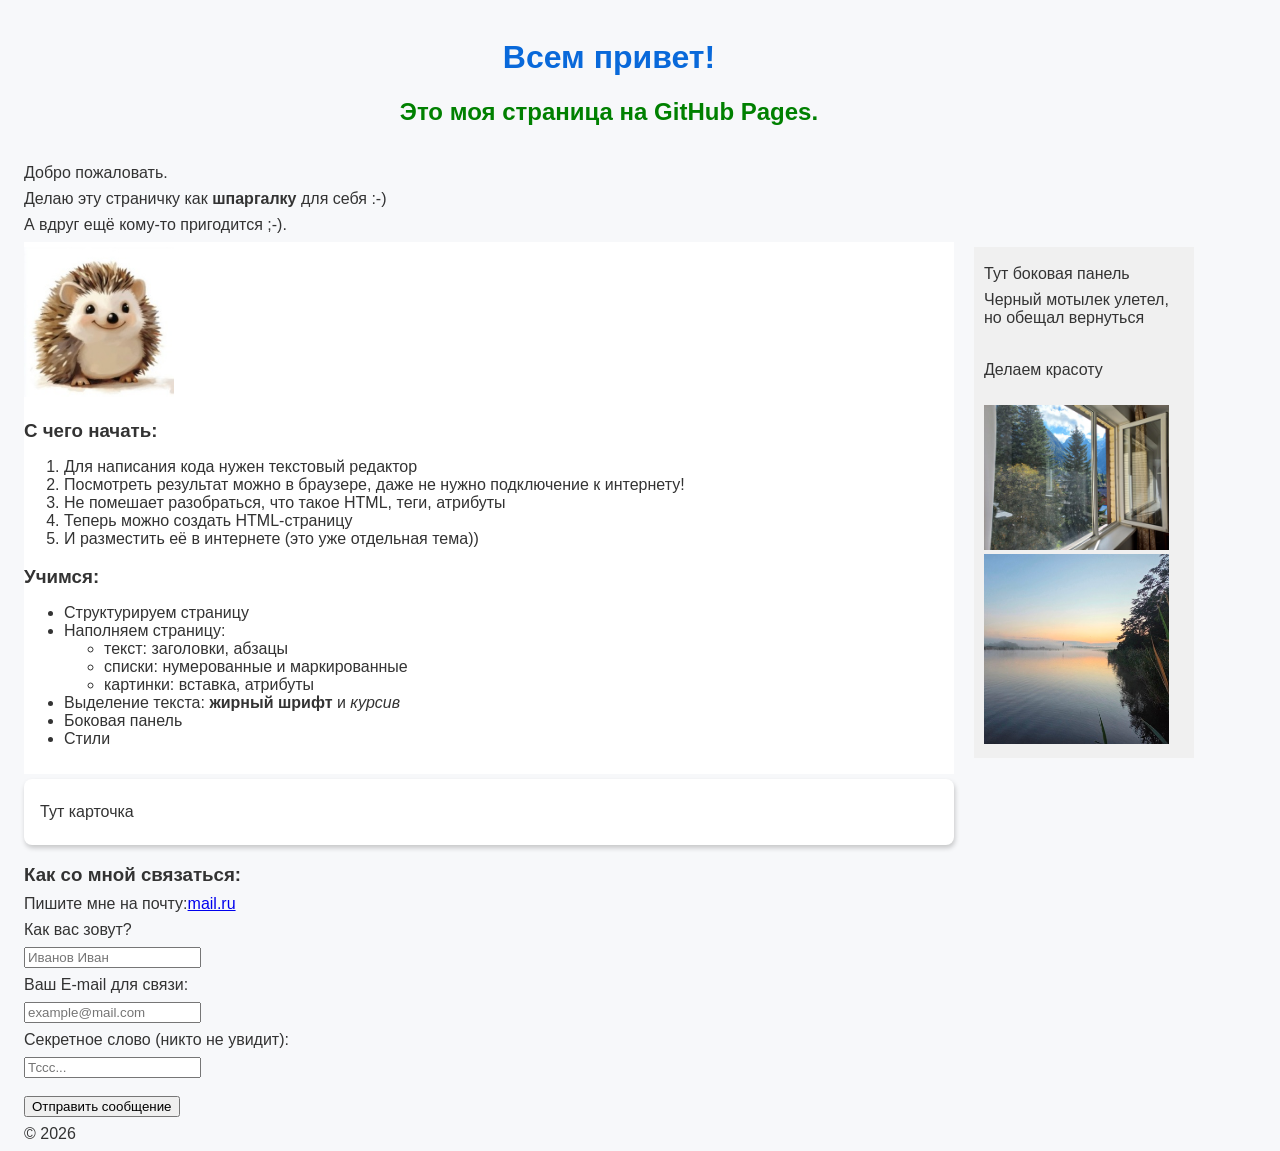
==== index.html @ 8270eb2b "change font" ====
﻿<!DOCTYPE html>		<!-- объявление типа документа для HTML5 -->
<html lang="ru">	<!-- корневой элемент, заключает в себе все содержимое веб-страницы -->
					<!-- lang=".." атрибут для указания языка страницы -->
<head>				<!-- раздел для заголовка страницы и технической информации -->
<!-- Внутри контейнера <head> допускается размещать следующие элементы: <base>, <basefont>, <bgsound>,
<link>, <meta>, <script>, <style>, <title> 
Содержимое <head> не видимо для посетителей сайта -->
	<!-- тег <meta> - метаданные, которые используются для хранения информации предназначенной для браузеров и поисковых систем -->
	<meta charset="UTF-8"> <!-- charset=".." атрибут задает кодировку документа --> 
	<meta name="viewport" content="width=device-width, initial-scale=1.0">	<!-- настраивает отображение на мобильных устройствах -->
	<!-- Описание страницы (для поисковых систем) -->
	<meta name="description" content="Описание страницы"> 
	<meta name="keywords" content="ключевые, слова, через, запятую">
	<meta name="author" content="Имя автора">
	
	<title>Стили</title> <!-- заголовок окна веб-страницы, отображается в левом верхнем углу окна браузера -->
	<link rel="stylesheet" href="style.css"> <!-- Устанавливает связь с внешним документом вроде файла со стилями или со шрифтами -->
	
<!--	<style>		  
	header{
		padding: 2rem;
	}
	h1 { color: #0969da; }
	h2 { color: green; }	
	</style>	
-->
</head>

<body>	<!-- Содержимое страницы видимое для посетителей сайта  -->
<!-- Семантические теги: <header>, <main>, <footer> -->
	<header>	<!-- (Шапка) — верхняя часть сайта. Обычно тут логотип, название и главное меню. -->
		<h1>Всем привет!</h1> <!-- Заголовок первого уровня -->
		<h2>Это моя страница на GitHub Pages.</h2>	<!-- Заголовок второго уровня -->
	</header>
	
	<main>	<!--  -->
		<p>Добро пожаловать.</p> 	<!-- <p> параграф текста --> 
		<p>Делаю эту страничку как <strong>шпаргалку</strong> для себя :-)</p> <!-- <strong> жирныйтекст --> 
		<p>А вдруг ещё кому-то пригодится ;-).</p> 
	</main>
	
	<aside>
		<p>Тут боковая панель</p>
		<p>Черный мотылек улетел, но обещал вернуться</p>
		<br> 	<!-- Разрыв строки  -->
		<p>Делаем красоту</p>
		<br>
		<img src="foto2.jpg" alt="Пейзаж 1" width="185" height="145x"> 	<!--  -->			
		<br> 			
		<img src="foto1.jpg" alt="Пейзаж 2" width="185px" height="190px"> 	<!--  -->			
	</aside>
	
	<article>
		<img src="hedgehog.jpg" alt="Мой аватар" width="150px" height="150px"> 	<!--  -->
		<h3>С чего начать:</h3> 	<!-- Заголовок третьего уровня -->
		<ol> 	<!-- Нумерованный список -->
			<li>Для написания кода нужен текстовый редактор</li>
			<li>Посмотреть результат можно в браузере, даже не нужно подключение к интернету!</li>					
			<li>Не помешает разобраться, что такое HTML, теги, атрибуты</li>
			<li>Теперь можно создать HTML-страницу</li>
			<li>И разместить её в интернете (это уже отдельная тема))</li>			
		</ol>	
		<h3>Учимся:</h3> 	<!-- Заголовок третьего уровня -->
		<ul>	<!-- Маркированный список (ненумерованный) -->
			<li>Структурируем страницу</li>
			<li>Наполняем страницу:</li>
			<ul>	<!-- Маркированный список (ненумерованный) -->
				<li>текст: заголовки, абзацы</li> <!-- <em> курсив -->
				<li>списки: нумерованные и маркированные</li>
				<li>картинки: вставка, атрибуты</li>				
			</ul>		
			<li>Выделение текста: <strong>жирный шрифт</strong> и <em>курсив</em></li>
			<li>Боковая панель</li>	
			<li>Стили</li>
		</ul>
	</article>

	<div class="card">
		<p>Тут карточка</p>
	</div>

	<footer>	<!-- (Подвал) — самый низ сайта. Контакты, ссылки на соцсети, копирайт. -->
		<h3>Как со мной связаться:</h3>
		<p>Пишите мне на почту:<a href="mailto:schern1964@bk.ru">mail.ru</a></p>
		<form> 	<!--  -->
		<!-- Поле для имени -->
		<p>Как вас зовут?</p>
		<input type="text" placeholder="Иванов Иван">

		<!-- Поле для почты -->
		<p>Ваш E-mail для связи:</p>
		<input type="email" placeholder="example@mail.com">

		<!-- Поле для секретного слова (просто чтобы показать, как работают пароли!) -->
		<p>Секретное слово (никто не увидит):</p>
		<input type="password" placeholder="Тссс...">

		<!-- Кнопка -->
		<br><br> 	<!-- Разрыв строки  -->
		<button type="submit">Отправить сообщение</button> 	<!--  -->
		</form>
		<p>© 2026</p>
	</footer>

</body>
</html>
---- style.css ----
html{
	border: 5px;
}

p{
	margin-block-start: 0.5em;
	margin-block-end: 0.5em;	
}

body {
  font-family: Tahoma, Geneva, sans-serif;
	max-width: 1170px;
	margin-left: 0.5rem;
	margin-right: 0.5rem;
	padding-left: 1rem;
	padding-right: 1rem;
  background: #f7f8fa;
  color: #333; 
}
header{
	padding: 10px;
	text-align: center;
}
h1{ 
	color: #0969da;
}
h2{
	color: green;
}
h3{
	margin-block-start: 1em;
	margin-block-end: 0.5em;	
}

aside {
	background: #f0f0f0;
	padding: 10px;
	width: 200px;
	float: right;
	height: 100%;
  margin-top: 5px;
  margin-bottom: 10px;
}

article {
	background: white;
	margin-right: 240px;
	padding-top: 5px;
  padding-bottom: 10px;	
}


.card {
  background: white;
  padding: 1rem;
  border-radius: 8px;
  box-shadow: 1px 3px 5px rgba(0,0,0,0.2);
  margin-top: 5px;
	margin-right: 240px;
}
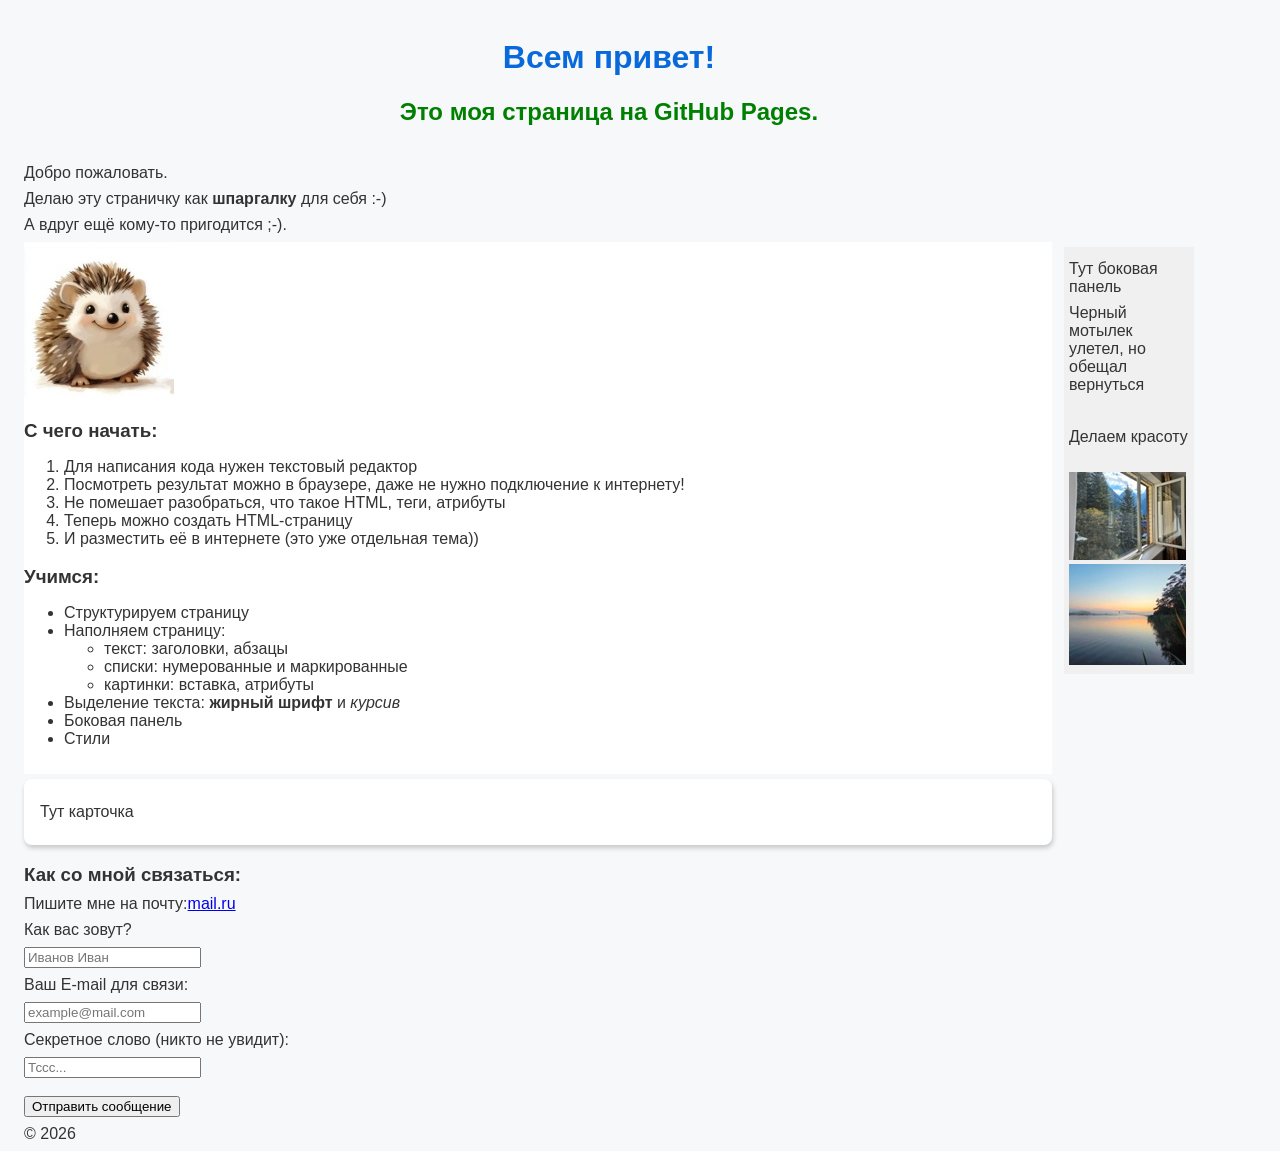
==== commit a2c28f00: "change size" ====
--- a/index.html
+++ b/index.html
@@ -45,13 +45,13 @@
 		<br> 	<!-- Разрыв строки  -->
 		<p>Делаем красоту</p>
 		<br>
-		<img src="foto2.jpg" alt="Пейзаж 1" width="185" height="145x"> 	<!--  -->			
+		<img src="foto2.jpg" alt="Пейзаж 1" max-width="100%" height="auto"> 	<!--  -->			
 		<br> 			
-		<img src="foto1.jpg" alt="Пейзаж 2" width="185px" height="190px"> 	<!--  -->			
+		<img src="foto1.jpg" alt="Пейзаж 2" max-width="100%" height="auto"> 	<!--  -->			
 	</aside>
 	
 	<article>
-		<img src="hedgehog.jpg" alt="Мой аватар" width="150px" height="150px"> 	<!--  -->
+		<img src="hedgehog.jpg" alt="Мой аватар" max-width="100%" height="auto"> 	<!--  -->
 		<h3>С чего начать:</h3> 	<!-- Заголовок третьего уровня -->
 		<ol> 	<!-- Нумерованный список -->
 			<li>Для написания кода нужен текстовый редактор</li>
--- a/style.css
+++ b/style.css
@@ -34,8 +34,8 @@
 
 aside {
 	background: #f0f0f0;
-	padding: 10px;
-	width: 200px;
+	padding: 5px;
+	width: 120px;
 	float: right;
 	height: 100%;
   margin-top: 5px;
@@ -44,7 +44,7 @@
 
 article {
 	background: white;
-	margin-right: 240px;
+	margin-right: 142px;
 	padding-top: 5px;
   padding-bottom: 10px;	
 }
@@ -56,5 +56,5 @@
   border-radius: 8px;
   box-shadow: 1px 3px 5px rgba(0,0,0,0.2);
   margin-top: 5px;
-	margin-right: 240px;
+	margin-right: 142px;
 }
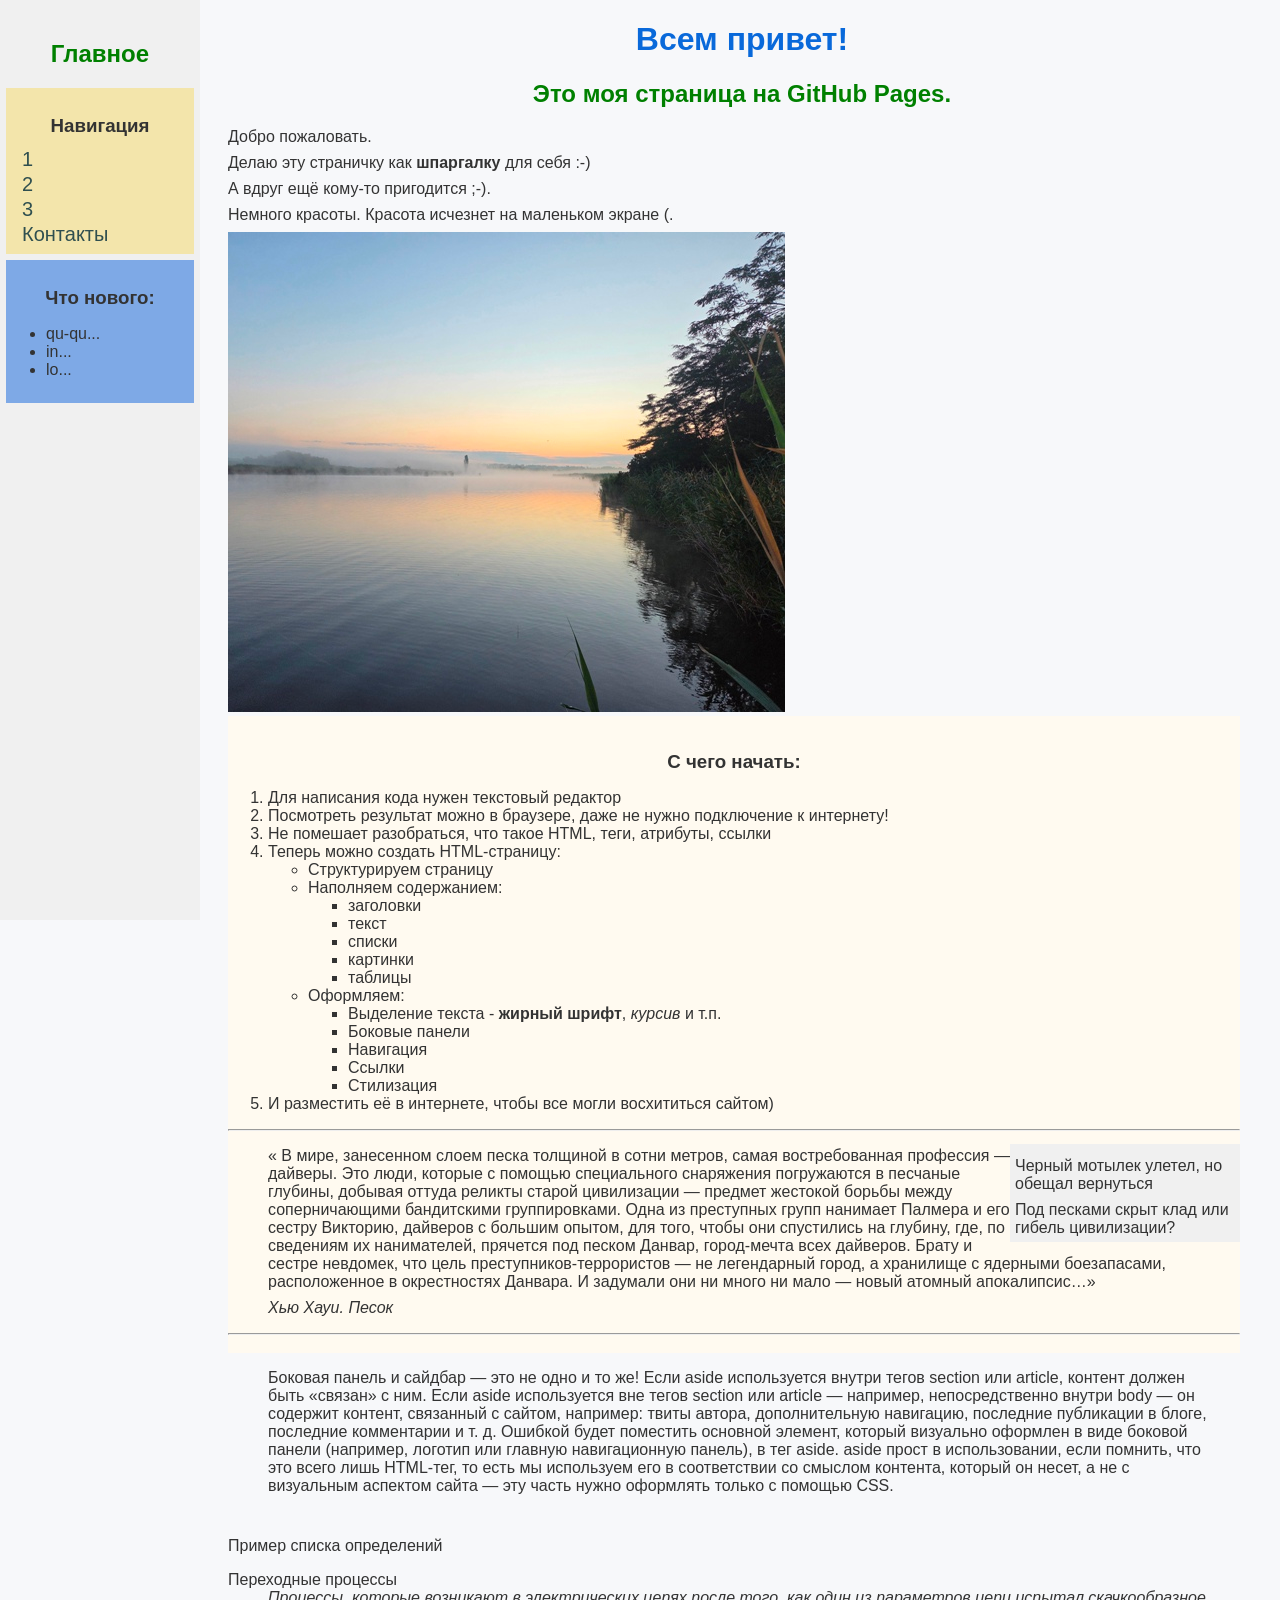
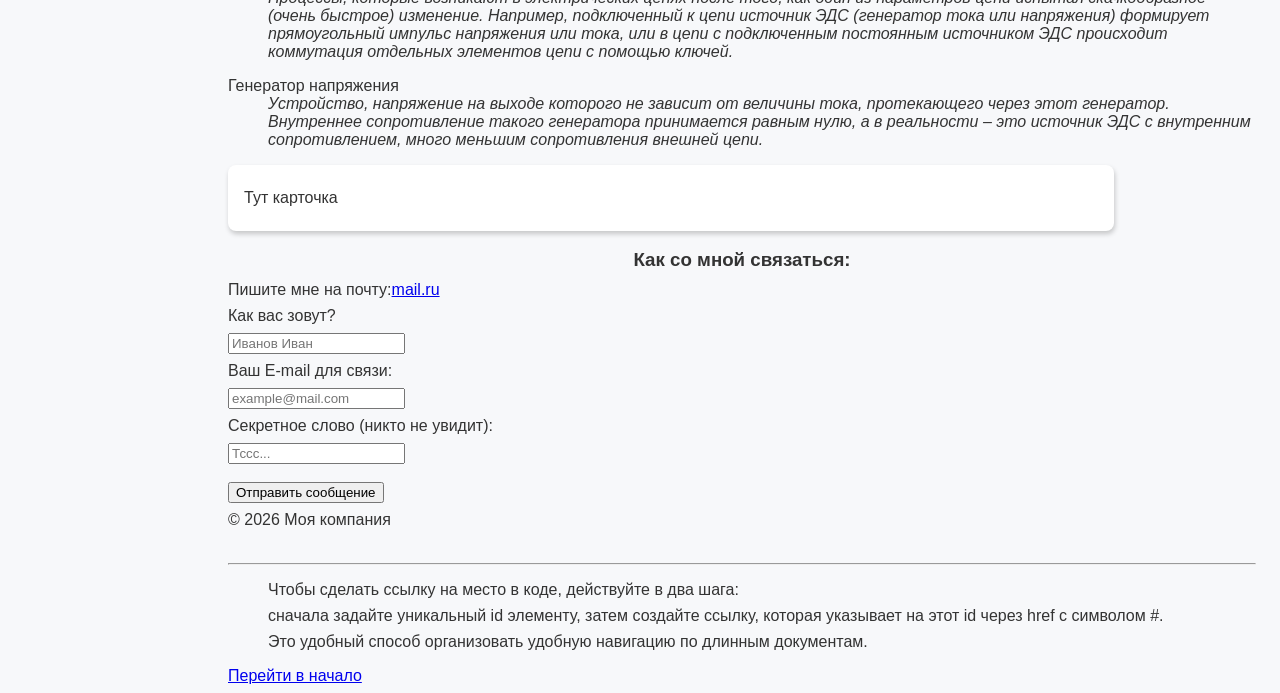
==== commit 4bf9b7f8: "choice style" ====
--- a/index.html
+++ b/index.html
@@ -1,106 +1,171 @@
 ﻿<!DOCTYPE html>		<!-- объявление типа документа для HTML5 -->
-<html lang="ru">	<!-- корневой элемент, заключает в себе все содержимое веб-страницы -->
-					<!-- lang=".." атрибут для указания языка страницы -->
-<head>				<!-- раздел для заголовка страницы и технической информации -->
-<!-- Внутри контейнера <head> допускается размещать следующие элементы: <base>, <basefont>, <bgsound>,
-<link>, <meta>, <script>, <style>, <title> 
-Содержимое <head> не видимо для посетителей сайта -->
+<html lang="ru">	<!-- корневой элемент, заключает в себе все содержимое веб-страницы
+									lang=".." атрибут для указания языка страницы
+									Внутри <html> страница строго делится на две большие зоны:
+									невидимую (<head>) и видимую (<body>)-->
+<head>	<!-- раздел для заголовка страницы и технической информации
+				Внутри контейнера <head> допускается размещать следующие элементы:
+				<base>, <basefont>, <bgsound>, <link>, <meta>, <script>, <style>, <title> 
+				Содержимое <head> не видимо для посетителей сайта -->
 	<!-- тег <meta> - метаданные, которые используются для хранения информации предназначенной для браузеров и поисковых систем -->
 	<meta charset="UTF-8"> <!-- charset=".." атрибут задает кодировку документа --> 
 	<meta name="viewport" content="width=device-width, initial-scale=1.0">	<!-- настраивает отображение на мобильных устройствах -->
 	<!-- Описание страницы (для поисковых систем) -->
-	<meta name="description" content="Описание страницы"> 
-	<meta name="keywords" content="ключевые, слова, через, запятую">
-	<meta name="author" content="Имя автора">
+	<meta name="description" content="Страница на GitHub"> 
+	<meta name="keywords" content="HTML, стили, теги, атрибуты">
+	<meta name="author" content="Сергей">
 	
-	<title>Стили</title> <!-- заголовок окна веб-страницы, отображается в левом верхнем углу окна браузера -->
+	<title>my Pages</title> <!-- заголовок окна веб-страницы, отображается в левом верхнем углу окна браузера -->
 	<link rel="stylesheet" href="style.css"> <!-- Устанавливает связь с внешним документом вроде файла со стилями или со шрифтами -->
-	
-<!--	<style>		  
-	header{
-		padding: 2rem;
-	}
-	h1 { color: #0969da; }
-	h2 { color: green; }	
-	</style>	
--->
+
 </head>
 
 <body>	<!-- Содержимое страницы видимое для посетителей сайта  -->
 <!-- Семантические теги: <header>, <main>, <footer> -->
 	<header>	<!-- (Шапка) — верхняя часть сайта. Обычно тут логотип, название и главное меню. -->
-		<h1>Всем привет!</h1> <!-- Заголовок первого уровня -->
+		<h1 id="introduction">Всем привет!</h1> <!-- Заголовок первого уровня -->
 		<h2>Это моя страница на GitHub Pages.</h2>	<!-- Заголовок второго уровня -->
 	</header>
 	
+	<div class="sidebar">
+		<h2>Главное</h2>
+		<nav>
+			<h3>Навигация</h3>
+			<a href="#">1</a>
+			<a href="#">2</a>
+			<a href="#">3</a>
+			<a href="#cont">Контакты</a>
+    </nav>
+
+		<div class="news">
+			<h3> Что нового:</h3>
+			<ul>
+				<li>qu-qu...</li>
+				<li>in... </li>
+				<li>lo... </li>
+			</ul>
+		</div>
+	</div>
+	
 	<main>	<!--  -->
 		<p>Добро пожаловать.</p> 	<!-- <p> параграф текста --> 
-		<p>Делаю эту страничку как <strong>шпаргалку</strong> для себя :-)</p> <!-- <strong> жирныйтекст --> 
-		<p>А вдруг ещё кому-то пригодится ;-).</p> 
+		<p>Делаю эту страничку как <strong>шпаргалку</strong> для себя :-)</p> <!-- <strong> жирный текст --> 
+		<p>А вдруг ещё кому-то пригодится ;-).</p>
 	</main>
-	
-	<aside>
-		<p>Тут боковая панель</p>
-		<p>Черный мотылек улетел, но обещал вернуться</p>
-		<br> 	<!-- Разрыв строки  -->
-		<p>Делаем красоту</p>
-		<br>
-		<img src="foto2.jpg" alt="Пейзаж 1" max-width="100%" height="auto"> 	<!--  -->			
-		<br> 			
-		<img src="foto1.jpg" alt="Пейзаж 2" max-width="100%" height="auto"> 	<!--  -->			
-	</aside>
-	
+	<p>Немного красоты. Красота исчезнет на маленьком экране (.</p>		
+	<img src="foto1.jpg" alt="Пейзаж">
+	<br>
+
 	<article>
-		<img src="hedgehog.jpg" alt="Мой аватар" max-width="100%" height="auto"> 	<!--  -->
 		<h3>С чего начать:</h3> 	<!-- Заголовок третьего уровня -->
 		<ol> 	<!-- Нумерованный список -->
 			<li>Для написания кода нужен текстовый редактор</li>
 			<li>Посмотреть результат можно в браузере, даже не нужно подключение к интернету!</li>					
-			<li>Не помешает разобраться, что такое HTML, теги, атрибуты</li>
-			<li>Теперь можно создать HTML-страницу</li>
-			<li>И разместить её в интернете (это уже отдельная тема))</li>			
+			<li>Не помешает разобраться, что такое HTML, теги, атрибуты, ссылки</li>
+			<li>Теперь можно создать HTML-страницу:</li>
+				<ul>	<!-- Маркированный список (ненумерованный) -->
+					<li>Структурируем страницу</li>
+					<li>Наполняем содержанием:</li>
+						<ul>	<!-- Вложенный список -->
+							<li>заголовки</li>			
+							<li>текст</li>
+							<li>списки</li>
+							<li>картинки</li>
+							<li>таблицы</li>				
+						</ul>
+					<li>Оформляем:</li>
+						<ul>	<!-- Вложенный список -->
+							<li>Выделение текста - <strong>жирный шрифт</strong>, <em>курсив</em> и т.п.</li>
+							<li>Боковые панели</li>
+							<li>Навигация</li>			
+							<li>Ссылки</li>				
+							<li>Стилизация</li>			
+						</ul>			
+				</ul>
+			<li>И разместить её в интернете, чтобы все могли восхититься сайтом)</li>			
 		</ol>	
-		<h3>Учимся:</h3> 	<!-- Заголовок третьего уровня -->
-		<ul>	<!-- Маркированный список (ненумерованный) -->
-			<li>Структурируем страницу</li>
-			<li>Наполняем страницу:</li>
-			<ul>	<!-- Маркированный список (ненумерованный) -->
-				<li>текст: заголовки, абзацы</li> <!-- <em> курсив -->
-				<li>списки: нумерованные и маркированные</li>
-				<li>картинки: вставка, атрибуты</li>				
-			</ul>		
-			<li>Выделение текста: <strong>жирный шрифт</strong> и <em>курсив</em></li>
-			<li>Боковая панель</li>	
-			<li>Стили</li>
-		</ul>
+		<hr> <!-- Горизонтальная линия -->
+
+		<aside>
+			<p>Черный мотылек улетел, но обещал вернуться</p>
+			Под песками скрыт клад или гибель цивилизации?
+		</aside>
+
+		<blockquote>  	<!-- цитата -->
+			<p><q>			В мире, занесенном слоем песка толщиной в сотни метров, самая востребованная профессия — дайверы. 
+			Это люди, которые с помощью специального снаряжения погружаются в песчаные глубины,
+			добывая оттуда реликты старой цивилизации — предмет жестокой борьбы между соперничающими бандитскими группировками.
+			Одна из преступных групп нанимает Палмера и его сестру Викторию, дайверов с большим опытом, для того, чтобы они спустились на глубину,
+			где, по сведениям их нанимателей, прячется под песком Данвар, город-мечта всех дайверов. Брату и сестре невдомек,
+			что цель преступников-террористов — не легендарный город, а хранилище с ядерными боезапасами, расположенное в окрестностях Данвара.
+			И задумали они ни много ни мало — новый атомный апокалипсис…</q></p>
+			<p><cite>Хью Хауи. Песок</cite></p>		  	<!--  -->	
+		</blockquote>
+		
+		<hr> <!-- Горизонтальная линия -->
 	</article>
+	
+  <blockquote>
+	<p>Боковая панель и сайдбар — это не одно и то же!
+	Если aside используется внутри тегов section или article, контент должен быть «связан» с ним.
+	Если aside используется вне тегов section или article — например, непосредственно внутри body — он содержит контент, связанный с сайтом, например: твиты автора, дополнительную навигацию, последние публикации в блоге, последние комментарии и т. д.
+	Ошибкой будет поместить основной элемент, который визуально оформлен в виде боковой панели (например, логотип или главную навигационную панель), в тег aside.
+	aside прост в использовании, если помнить, что это всего лишь HTML-тег, то есть мы используем его в соответствии со смыслом контента, который он несет, а не с визуальным аспектом сайта — эту часть нужно оформлять только с помощью CSS.
+	</p>
+  </blockquote>
 
+	<br>
+	<p>Пример списка определений</p>
+	<dl>
+		<dt>Переходные процессы</dt>
+		<dd>
+			Процессы, которые возникают в электрических цепях после того, как один из параметров цепи испытал
+			скачкообразное (очень быстрое) изменение. Например, подключенный к цепи источник ЭДС
+			(генератор тока или напряжения) формирует прямоугольный импульс напряжения или тока, или в цепи c
+			подключенным постоянным источником ЭДС происходит коммутация отдельных элементов цепи с помощью ключей.
+		</dd>
+		<dt>Генератор напряжения</dt>
+		<dd>
+			Устройство, напряжение на выходе
+			которого не зависит от величины тока, протекающего через этот
+			генератор. Внутреннее сопротивление такого генератора принимается
+			равным нулю, а в реальности – это источник ЭДС с внутренним сопротивлением, много меньшим сопротивления внешней цепи.
+		</dd>
+	</dl>
+	
 	<div class="card">
 		<p>Тут карточка</p>
 	</div>
 
 	<footer>	<!-- (Подвал) — самый низ сайта. Контакты, ссылки на соцсети, копирайт. -->
-		<h3>Как со мной связаться:</h3>
+		<h3 id="cont">Как со мной связаться:</h3>
 		<p>Пишите мне на почту:<a href="mailto:schern1964@bk.ru">mail.ru</a></p>
 		<form> 	<!--  -->
 		<!-- Поле для имени -->
 		<p>Как вас зовут?</p>
 		<input type="text" placeholder="Иванов Иван">
-
 		<!-- Поле для почты -->
 		<p>Ваш E-mail для связи:</p>
 		<input type="email" placeholder="example@mail.com">
-
 		<!-- Поле для секретного слова (просто чтобы показать, как работают пароли!) -->
 		<p>Секретное слово (никто не увидит):</p>
 		<input type="password" placeholder="Тссс...">
-
 		<!-- Кнопка -->
 		<br><br> 	<!-- Разрыв строки  -->
 		<button type="submit">Отправить сообщение</button> 	<!--  -->
 		</form>
-		<p>© 2026</p>
+		<p>© 2026 Моя компания</p>
 	</footer>
+	<br>
+	
+	<hr>	
+  <blockquote>	
+	<p>Чтобы сделать ссылку на место в коде, действуйте в два шага:</p> 
+	<p>сначала задайте уникальный id элементу, затем создайте ссылку, которая указывает на этот id через href с символом #.</p>
+	<p>Это удобный способ организовать удобную навигацию по длинным документам. </p>
+  </blockquote>
 
+	<a href="#introduction">Перейти в начало</a>
+	
 </body>
 </html>
--- a/style.css
+++ b/style.css
@@ -9,33 +9,36 @@
 
 body {
   font-family: Tahoma, Geneva, sans-serif;
-	max-width: 1170px;
+	max-width: 1700px;
 	margin-left: 0.5rem;
 	margin-right: 0.5rem;
-	padding-left: 1rem;
+  padding-left: 220px;
 	padding-right: 1rem;
   background: #f7f8fa;
   color: #333; 
 }
 header{
-	padding: 10px;
+	padding: 0px;
 	text-align: center;
 }
 h1{ 
 	color: #0969da;
+	text-align: center;
 }
 h2{
 	color: green;
+	text-align: center;	
 }
 h3{
 	margin-block-start: 1em;
-	margin-block-end: 0.5em;	
+	margin-block-end: 0.5em;
+	text-align: center;
 }
 
 aside {
 	background: #f0f0f0;
 	padding: 5px;
-	width: 120px;
+	width: 220px;
 	float: right;
 	height: 100%;
   margin-top: 5px;
@@ -43,13 +46,16 @@
 }
 
 article {
-	background: white;
-	margin-right: 142px;
-	padding-top: 5px;
+	background: #fffaf0;
+	margin-right: 1rem;
+	padding-top: 1rem;
   padding-bottom: 10px;	
 }
 
-
+img{
+	max-width: 100%;
+	height: auto;
+}
 .card {
   background: white;
   padding: 1rem;
@@ -58,3 +64,80 @@
   margin-top: 5px;
 	margin-right: 142px;
 }
+
+dd {
+	font-style: italic; /* Курсивное начертание текста */
+}
+
+dt {
+	margin-top: 1em; /* Отступ сверху */
+}
+
+/*  при уменьшении ширины окна до 768 пикселей:
+	- убрать боковую панель
+	- убрать панель навигации
+	- уменьшить padding-left
+ */
+@media (max-width: 768px) {
+	.sidebar {
+		display: none;
+	}
+	img {
+		display: none;
+	}
+	aside	{
+		display: none;
+	}
+	body {
+		padding-left: 10px;	
+	}
+	article {
+		margin-right: 10px;
+	}
+}
+
+/* Боковая панель */
+.sidebar {
+	height: 100%; /* Полная высота: удалите это, если вы хотите "авто" высота */
+	width: 200px; /* Установите ширину боковой панели */
+	position: fixed; /* Фиксированная боковая панель (оставайтесь на месте при прокрутке) */
+	z-index: 1; /* Оставайтесь с верху */
+	top: 0; /* Оставайтесь на вершине */
+	left: 0;
+	background: #f0f0f0; /* серый*/
+	overflow-x: hidden; /* Отключить горизонтальную прокрутку */
+	padding-top: 20px;
+}
+
+/* меню навигации */
+nav{
+	height: auto;	/* высота */
+	width: auto;		/*ширина*/
+	background: #f3e5ab; /* e0ffff*/
+	margin: 6px;
+	padding-top: 8px;
+	padding-bottom: 8px;
+}
+/* Ссылки в меню навигации */
+nav a {
+  padding: 2px 0px 0px 16px;	/* сверху снизу справа слева? */
+  text-decoration: none;
+  font-size: 20px;
+  color: #2F4F4F;
+  display: block;
+}
+
+/* При наведении курсора мыши на навигационные ссылки измените их цвет */
+nav a:hover {
+  color: #5d4073;
+}
+
+.news{
+	height: auto;	/* высота */
+	width: auto;		/*ширина*/
+	background: #7ea9e6; /* e0ffff*/
+	margin: 6px;
+	padding-top: 8px;
+	padding-bottom: 8px;
+	font-size: 16px;
+}
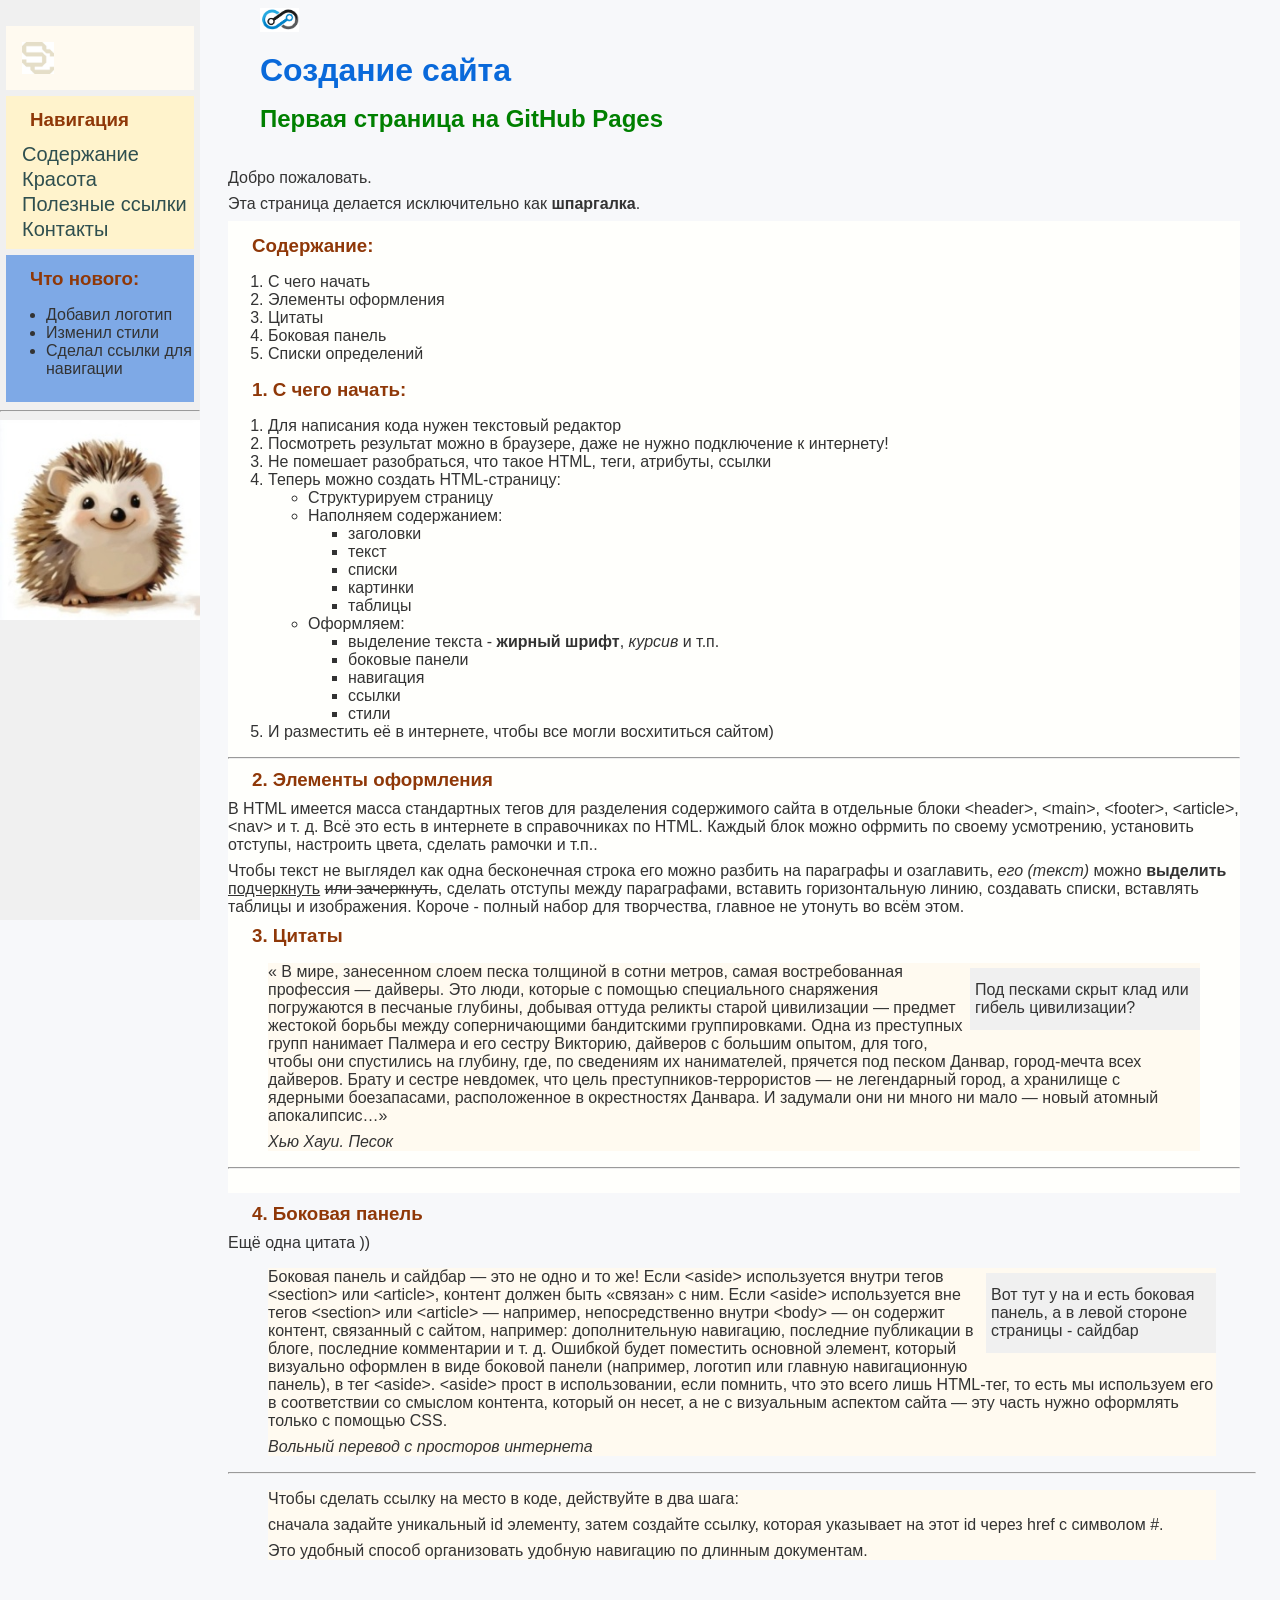
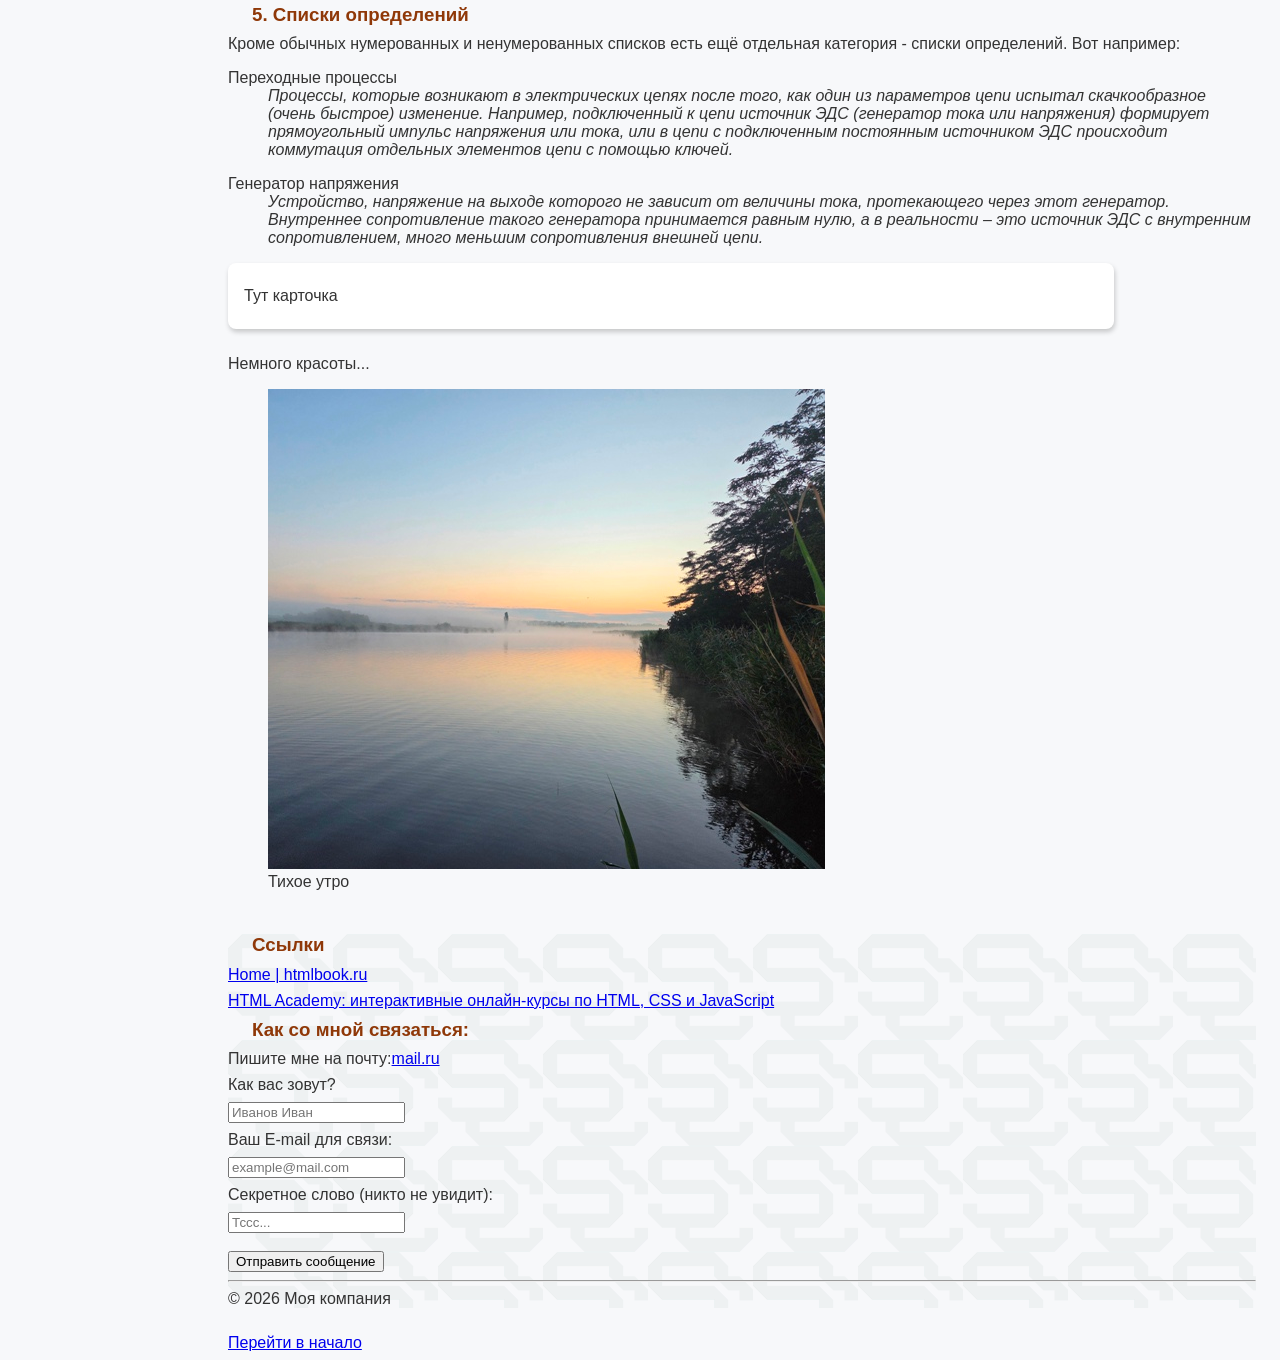
==== commit ad9ce969: "add content" ====
--- a/index.html
+++ b/index.html
@@ -13,9 +13,9 @@
 	<!-- Описание страницы (для поисковых систем) -->
 	<meta name="description" content="Страница на GitHub"> 
 	<meta name="keywords" content="HTML, стили, теги, атрибуты">
-	<meta name="author" content="Сергей">
-	
-	<title>my Pages</title> <!-- заголовок окна веб-страницы, отображается в левом верхнем углу окна браузера -->
+	<meta name="author" content="Черножуков Сергей">
+	
+	<title>Страница на GitHub</title> <!-- заголовок окна веб-страницы, отображается в левом верхнем углу окна браузера -->
 	<link rel="stylesheet" href="style.css"> <!-- Устанавливает связь с внешним документом вроде файла со стилями или со шрифтами -->
 
 </head>
@@ -23,41 +23,52 @@
 <body>	<!-- Содержимое страницы видимое для посетителей сайта  -->
 <!-- Семантические теги: <header>, <main>, <footer> -->
 	<header>	<!-- (Шапка) — верхняя часть сайта. Обычно тут логотип, название и главное меню. -->
-		<h1 id="introduction">Всем привет!</h1> <!-- Заголовок первого уровня -->
-		<h2>Это моя страница на GitHub Pages.</h2>	<!-- Заголовок второго уровня -->
+		<img src="logo8_ru.png" height="24" alt="Логотип2">		
+		<h1 id="introduction">Создание сайта</h1> <!-- Заголовок первого уровня -->
+		<h2>Первая страница на GitHub Pages</h2>	<!-- Заголовок второго уровня -->
 	</header>
 	
 	<div class="sidebar">
-		<h2>Главное</h2>
+		<div class="logo">
+			<img src="logo7_.png" height="100%" alt="Логотип">
+		</div>	
+
 		<nav>
 			<h3>Навигация</h3>
-			<a href="#">1</a>
-			<a href="#">2</a>
-			<a href="#">3</a>
+			<a href="#contents">Содержание</a>
+			<a href="#beauty">Красота</a>
+			<a href="#refs">Полезные ссылки</a>
 			<a href="#cont">Контакты</a>
     </nav>
 
 		<div class="news">
 			<h3> Что нового:</h3>
 			<ul>
-				<li>qu-qu...</li>
-				<li>in... </li>
-				<li>lo... </li>
+				<li>Добавил логотип</li>
+				<li>Изменил стили</li>
+				<li>Сделал ссылки для навигации</li>
 			</ul>
 		</div>
+
+	<hr>
+		<img src="hedgehog.jpg" width="100%" alt="Ёжик">
 	</div>
 	
 	<main>	<!--  -->
 		<p>Добро пожаловать.</p> 	<!-- <p> параграф текста --> 
-		<p>Делаю эту страничку как <strong>шпаргалку</strong> для себя :-)</p> <!-- <strong> жирный текст --> 
-		<p>А вдруг ещё кому-то пригодится ;-).</p>
+		<p>Эта страница делается исключительно как <strong>шпаргалка</strong>.</p> <!-- <strong> жирный текст --> 
 	</main>
-	<p>Немного красоты. Красота исчезнет на маленьком экране (.</p>		
-	<img src="foto1.jpg" alt="Пейзаж">
-	<br>
 
 	<article>
-		<h3>С чего начать:</h3> 	<!-- Заголовок третьего уровня -->
+		<h3 id="contents">Содержание:</h3> 	<!-- Заголовок третьего уровня -->
+				<ol>	<!-- Нумерованный список -->
+					<li>С чего начать</li>			
+					<li>Элементы оформления</li>
+					<li>Цитаты</li>
+					<li>Боковая панель</li>
+					<li>Списки определений</li>					
+				</ol>		
+		<h3>1. С чего начать:</h3> 	<!-- Заголовок третьего уровня -->
 		<ol> 	<!-- Нумерованный список -->
 			<li>Для написания кода нужен текстовый редактор</li>
 			<li>Посмотреть результат можно в браузере, даже не нужно подключение к интернету!</li>					
@@ -75,24 +86,27 @@
 						</ul>
 					<li>Оформляем:</li>
 						<ul>	<!-- Вложенный список -->
-							<li>Выделение текста - <strong>жирный шрифт</strong>, <em>курсив</em> и т.п.</li>
-							<li>Боковые панели</li>
-							<li>Навигация</li>			
-							<li>Ссылки</li>				
-							<li>Стилизация</li>			
+							<li>выделение текста - <strong>жирный шрифт</strong>, <em>курсив</em> и т.п.</li>
+							<li>боковые панели</li>
+							<li>навигация</li>			
+							<li>ссылки</li>				
+							<li>стили</li>			
 						</ul>			
 				</ul>
 			<li>И разместить её в интернете, чтобы все могли восхититься сайтом)</li>			
 		</ol>	
 		<hr> <!-- Горизонтальная линия -->
-
-		<aside>
-			<p>Черный мотылек улетел, но обещал вернуться</p>
-			Под песками скрыт клад или гибель цивилизации?
-		</aside>
-
+		<h3>2. Элементы оформления</h3> 	<!-- Заголовок третьего уровня -->
+		<p>В HTML имеется масса стандартных тегов для разделения содержимого сайта в отдельные блоки &ltheader&gt, &ltmain&gt, &ltfooter&gt, &ltarticle&gt, &ltnav&gt и т. д. Всё это есть в интернете в справочниках по HTML. Каждый блок можно офрмить по своему усмотрению, установить отступы, настроить цвета, сделать рамочки и т.п..</p>
+		<p>Чтобы текст не выглядел как одна бесконечная строка его можно разбить на параграфы и озаглавить, <em>его (текст)</em> можно <strong>выделить</strong> <ins>подчеркнуть</ins> <del>или зачеркнуть</del>, сделать отступы между параграфами, вставить горизонтальную линию, создавать списки, вставлять таблицы и изображения. Короче - полный набор для творчества, главное не утонуть во всём этом.</p>
+		
+		<h3>3. Цитаты</h3> 	<!-- Заголовок третьего уровня -->
 		<blockquote>  	<!-- цитата -->
-			<p><q>			В мире, занесенном слоем песка толщиной в сотни метров, самая востребованная профессия — дайверы. 
+			<aside>
+				<p>Под песками скрыт клад или гибель цивилизации?</p>
+			</aside>
+
+			<p><q> В мире, занесенном слоем песка толщиной в сотни метров, самая востребованная профессия — дайверы. 
 			Это люди, которые с помощью специального снаряжения погружаются в песчаные глубины,
 			добывая оттуда реликты старой цивилизации — предмет жестокой борьбы между соперничающими бандитскими группировками.
 			Одна из преступных групп нанимает Палмера и его сестру Викторию, дайверов с большим опытом, для того, чтобы они спустились на глубину,
@@ -105,17 +119,31 @@
 		<hr> <!-- Горизонтальная линия -->
 	</article>
 	
+	<h3>4. Боковая панель</h3> 	<!-- Заголовок третьего уровня -->
+	<p>Ещё одна цитата ))</p>	
   <blockquote>
+	<aside>
+		<p>Вот тут у на и есть боковая панель, а в левой стороне страницы - сайдбар</p>
+	</aside>
 	<p>Боковая панель и сайдбар — это не одно и то же!
-	Если aside используется внутри тегов section или article, контент должен быть «связан» с ним.
-	Если aside используется вне тегов section или article — например, непосредственно внутри body — он содержит контент, связанный с сайтом, например: твиты автора, дополнительную навигацию, последние публикации в блоге, последние комментарии и т. д.
-	Ошибкой будет поместить основной элемент, который визуально оформлен в виде боковой панели (например, логотип или главную навигационную панель), в тег aside.
-	aside прост в использовании, если помнить, что это всего лишь HTML-тег, то есть мы используем его в соответствии со смыслом контента, который он несет, а не с визуальным аспектом сайта — эту часть нужно оформлять только с помощью CSS.
+	Если &ltaside&gt используется внутри тегов &ltsection&gt или &ltarticle&gt, контент должен быть «связан» с ним.
+	Если &ltaside&gt используется вне тегов &ltsection&gt или &ltarticle&gt — например, непосредственно внутри &ltbody&gt — он содержит контент, связанный с сайтом, например: дополнительную навигацию, последние публикации в блоге, последние комментарии и т. д.
+	Ошибкой будет поместить основной элемент, который визуально оформлен в виде боковой панели (например, логотип или главную навигационную панель), в тег &ltaside&gt.
+	&ltaside&gt прост в использовании, если помнить, что это всего лишь HTML-тег, то есть мы используем его в соответствии со смыслом контента, который он несет, а не с визуальным аспектом сайта — эту часть нужно оформлять только с помощью CSS.
 	</p>
+	<p><cite>Вольный перевод с просторов интернета</cite></p>
   </blockquote>
-
-	<br>
-	<p>Пример списка определений</p>
+	
+	<hr>	
+  <blockquote>	
+	<p>Чтобы сделать ссылку на место в коде, действуйте в два шага:</p> 
+	<p>сначала задайте уникальный id элементу, затем создайте ссылку, которая указывает на этот id через href с символом #.</p>
+	<p>Это удобный способ организовать удобную навигацию по длинным документам. </p>
+  </blockquote>
+	
+	<br>
+	<h3>5. Списки определений</h3> 	<!-- Заголовок третьего уровня -->
+	<p>Кроме обычных нумерованных и ненумерованных списков есть ещё отдельная категория - списки определений. Вот например:</p>
 	<dl>
 		<dt>Переходные процессы</dt>
 		<dd>
@@ -136,8 +164,26 @@
 	<div class="card">
 		<p>Тут карточка</p>
 	</div>
-
+	
+	<br>
+	<p id="beauty">Немного красоты...</p>	
+	<!-- Изображение с заголовком -->
+	<figure>
+		<img src="foto1.jpg" height="100%" alt="Пейзаж">
+		<figcaption>Тихое утро</figcaption>
+	</figure>
+
+	<br>
+	
 	<footer>	<!-- (Подвал) — самый низ сайта. Контакты, ссылки на соцсети, копирайт. -->
+		<h3 id="refs">Ссылки</h3> 	<!-- Заголовок третьего уровня -->
+		<p>
+		<a href="https://htmlbook.ru/">Home | htmlbook.ru</a>
+		</p>
+		<p>		
+		<a href="https://htmlacademy.ru/">HTML Academy: интерактивные онлайн-курсы по HTML, CSS и JavaScript</a>		
+		</p>	
+		
 		<h3 id="cont">Как со мной связаться:</h3>
 		<p>Пишите мне на почту:<a href="mailto:schern1964@bk.ru">mail.ru</a></p>
 		<form> 	<!--  -->
@@ -154,16 +200,10 @@
 		<br><br> 	<!-- Разрыв строки  -->
 		<button type="submit">Отправить сообщение</button> 	<!--  -->
 		</form>
+	<hr>		
 		<p>© 2026 Моя компания</p>
 	</footer>
 	<br>
-	
-	<hr>	
-  <blockquote>	
-	<p>Чтобы сделать ссылку на место в коде, действуйте в два шага:</p> 
-	<p>сначала задайте уникальный id элементу, затем создайте ссылку, которая указывает на этот id через href с символом #.</p>
-	<p>Это удобный способ организовать удобную навигацию по длинным документам. </p>
-  </blockquote>
 
 	<a href="#introduction">Перейти в начало</a>
 	
--- a/style.css
+++ b/style.css
@@ -18,21 +18,47 @@
   color: #333; 
 }
 header{
-	padding: 0px;
-	text-align: center;
+	/*border-radius: 12px;*/
+  /*box-shadow: 1px 3px 5px rgba(1,1,1,0.5);*/ /*тень*/
+	/*background: #8cd8ff;*/ /*f7f7f5*/
+	/*text-align: center;	*/
+	padding-left: 2rem;
+	padding-bottom: 1rem
 }
+footer{
+	background-image: url('logo3.png');
+	background-repeat: repeat;	
+}
+
 h1{ 
+	margin-block-start: 0.5em;
+	margin-block-end: 0.5em;
 	color: #0969da;
-	text-align: center;
+	/*text-align: center;*/
 }
 h2{
+	margin-block-start: 0.5em;
+	margin-block-end: 0.5em;
 	color: green;
-	text-align: center;	
+	/*text-align: center;	*/
 }
 h3{
-	margin-block-start: 1em;
+	padding-left: 1.5rem;
+	margin-block-start: 0.5em;
 	margin-block-end: 0.5em;
-	text-align: center;
+	color: #8f3808;
+	/*text-align: center;	*/
+}
+
+article {
+	background: #fffffc;
+	margin-right: 1rem;
+	padding-top: 5px;
+  padding-bottom: 1rem;	
+}
+
+blockquote{
+	background: #fffaf0;
 }
 
 aside {
@@ -45,17 +71,11 @@
   margin-bottom: 10px;
 }
 
-article {
-	background: #fffaf0;
-	margin-right: 1rem;
-	padding-top: 1rem;
-  padding-bottom: 10px;	
-}
+/*img{
+	max-width: 100%;
+	height: 100%;
+}*/
 
-img{
-	max-width: 100%;
-	height: auto;
-}
 .card {
   background: white;
   padding: 1rem;
@@ -113,9 +133,9 @@
 nav{
 	height: auto;	/* высота */
 	width: auto;		/*ширина*/
-	background: #f3e5ab; /* e0ffff*/
+	background: #fff3cc; /* e0ffff ; f7f7f5*/
 	margin: 6px;
-	padding-top: 8px;
+	padding-top: 4px;
 	padding-bottom: 8px;
 }
 /* Ссылки в меню навигации */
@@ -126,18 +146,25 @@
   color: #2F4F4F;
   display: block;
 }
-
 /* При наведении курсора мыши на навигационные ссылки измените их цвет */
 nav a:hover {
   color: #5d4073;
 }
 
+.logo{
+	height: 32px;	/* высота */
+	width: auto;		/*ширина*/
+	background: #fffaf0;
+	margin: 6px;
+	padding: 16px;
+}
+
 .news{
 	height: auto;	/* высота */
 	width: auto;		/*ширина*/
-	background: #7ea9e6; /* e0ffff*/
+	background: #7ea9e6; /* 7cc6c7; 83c3d5*/
 	margin: 6px;
-	padding-top: 8px;
+	padding-top: 4px;
 	padding-bottom: 8px;
 	font-size: 16px;
 }
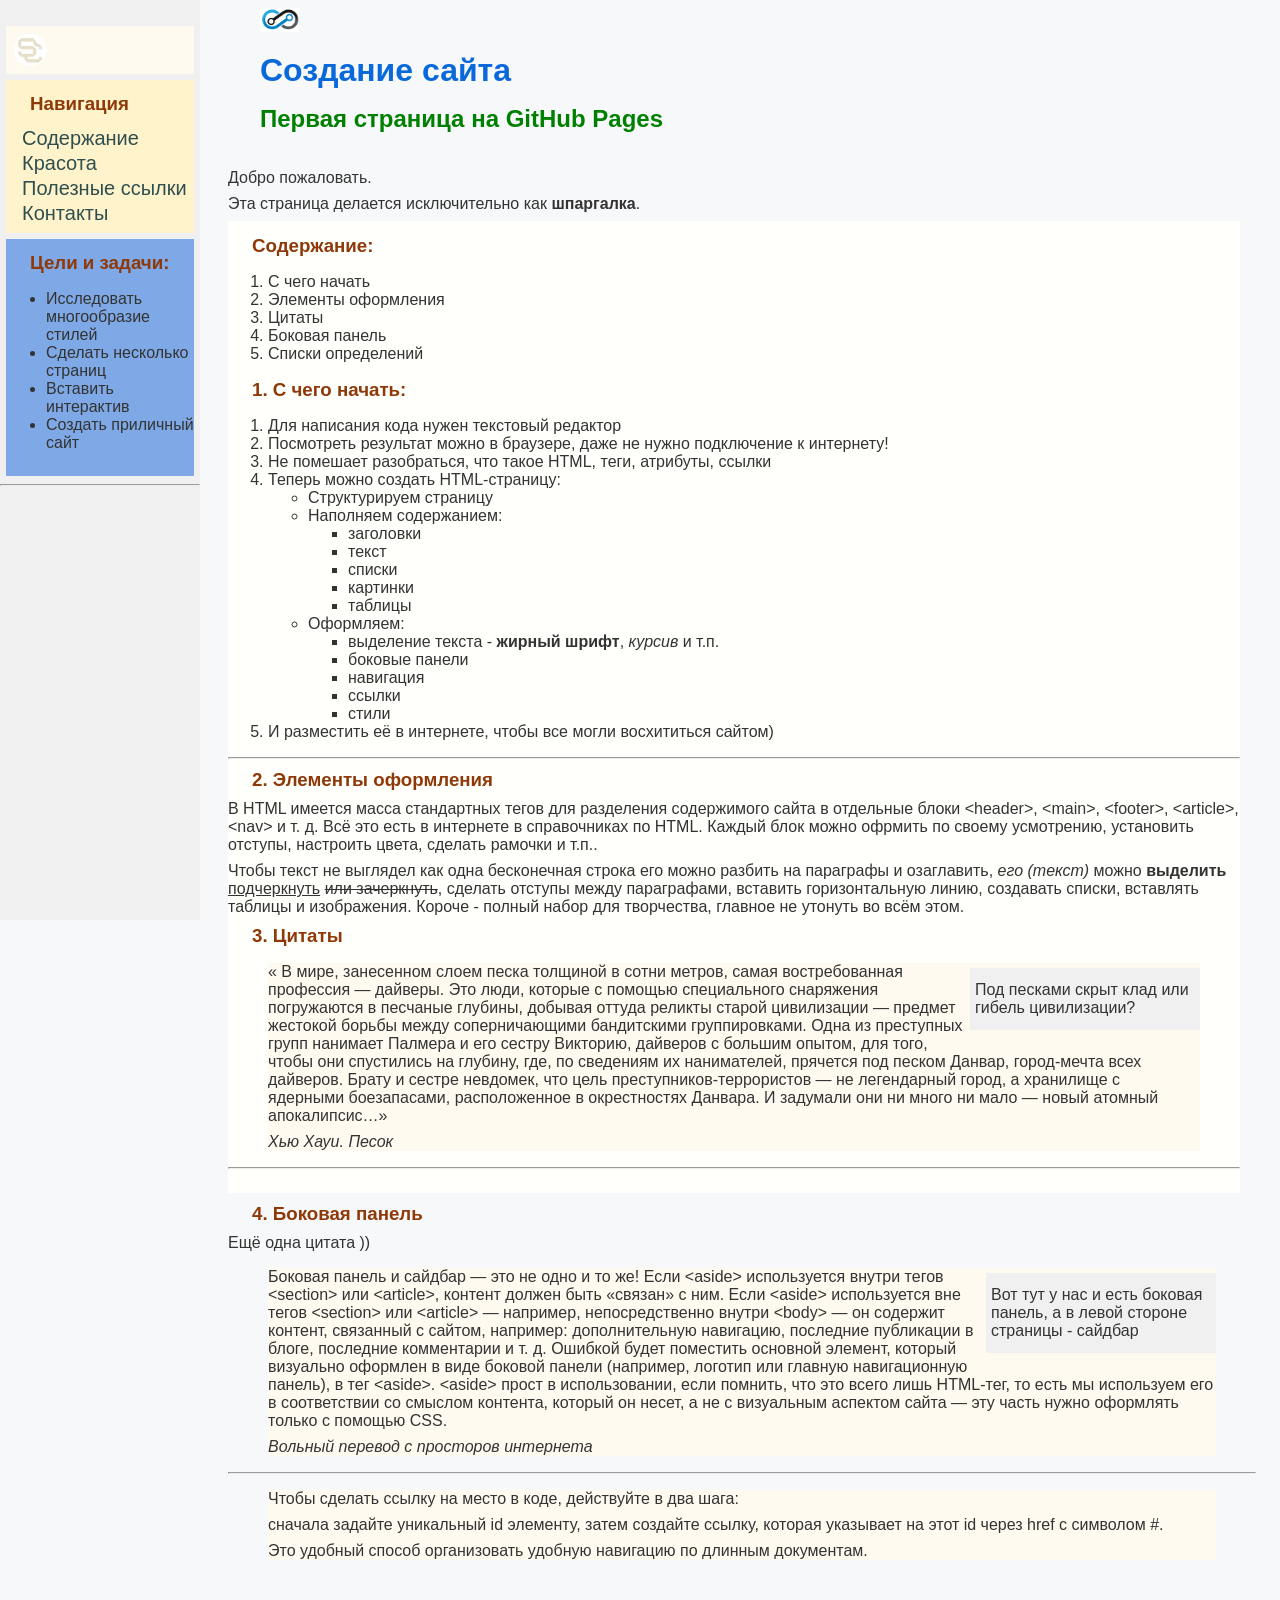
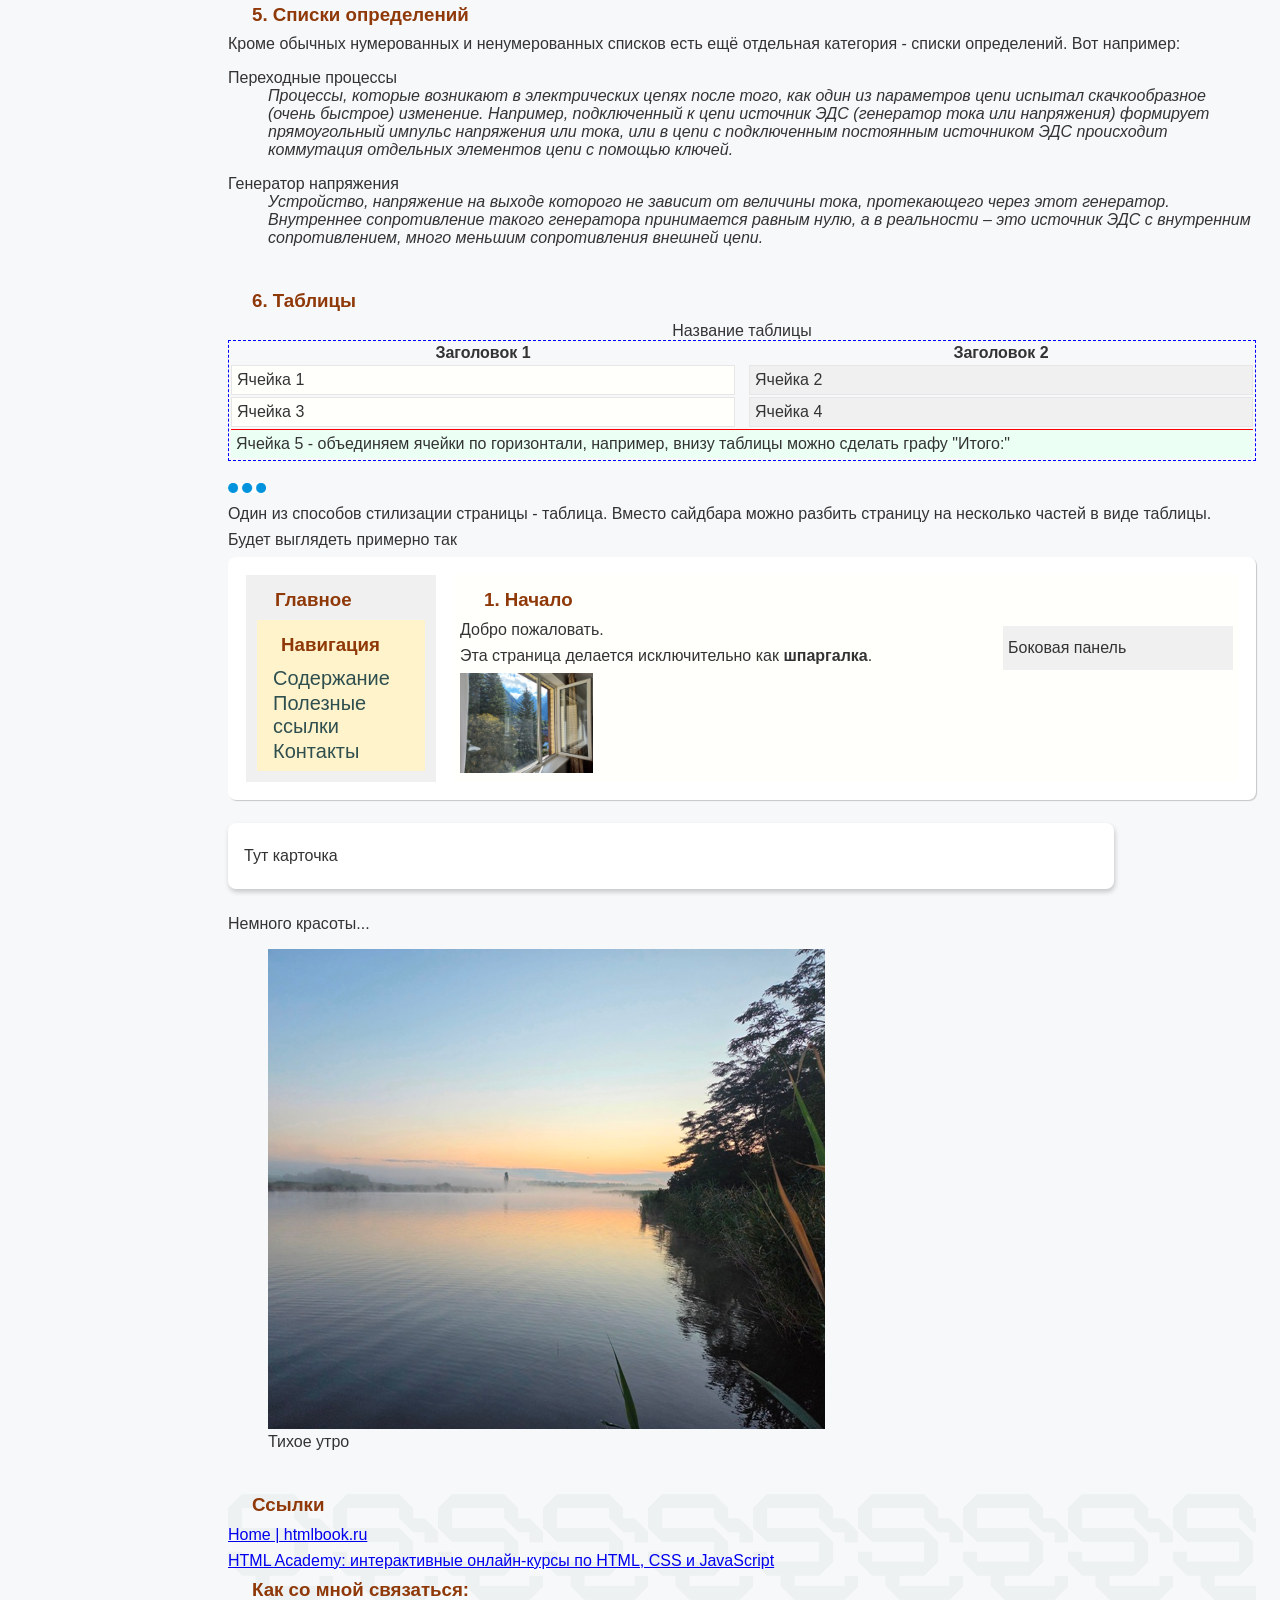
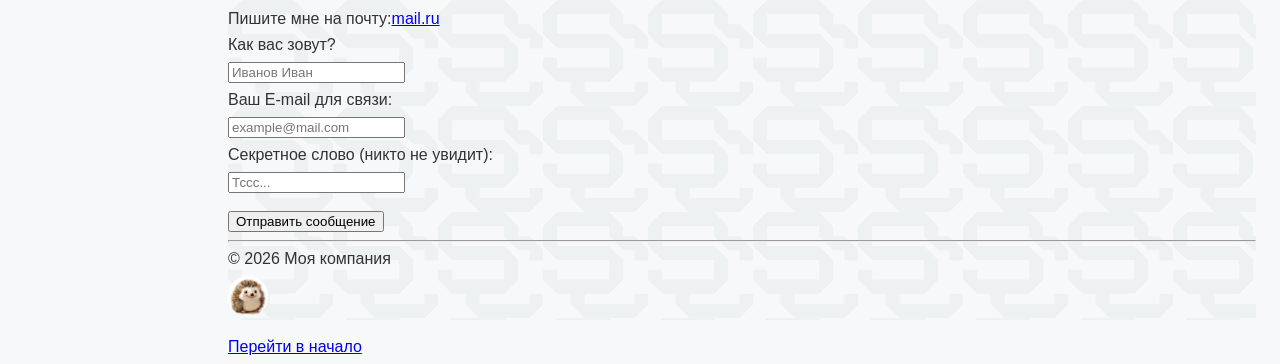
==== commit 8a04283b: "add table" ====
--- a/index.html
+++ b/index.html
@@ -11,13 +11,12 @@
 	<meta charset="UTF-8"> <!-- charset=".." атрибут задает кодировку документа --> 
 	<meta name="viewport" content="width=device-width, initial-scale=1.0">	<!-- настраивает отображение на мобильных устройствах -->
 	<!-- Описание страницы (для поисковых систем) -->
-	<meta name="description" content="Страница на GitHub"> 
+	<meta name="description" content="Одинокая страница"> 
 	<meta name="keywords" content="HTML, стили, теги, атрибуты">
 	<meta name="author" content="Черножуков Сергей">
 	
 	<title>Страница на GitHub</title> <!-- заголовок окна веб-страницы, отображается в левом верхнем углу окна браузера -->
 	<link rel="stylesheet" href="style.css"> <!-- Устанавливает связь с внешним документом вроде файла со стилями или со шрифтами -->
-
 </head>
 
 <body>	<!-- Содержимое страницы видимое для посетителей сайта  -->
@@ -30,8 +29,8 @@
 	
 	<div class="sidebar">
 		<div class="logo">
-			<img src="logo7_.png" height="100%" alt="Логотип">
-		</div>	
+			<img src="logo_SC.png" height="100%" alt="Логотип">
+		</div>
 
 		<nav>
 			<h3>Навигация</h3>
@@ -42,16 +41,16 @@
     </nav>
 
 		<div class="news">
-			<h3> Что нового:</h3>
+			<h3> Цели и задачи:</h3>
 			<ul>
-				<li>Добавил логотип</li>
-				<li>Изменил стили</li>
-				<li>Сделал ссылки для навигации</li>
+				<li>Исследовать многообразие стилей</li>
+				<li>Сделать несколько страниц</li>
+				<li>Вставить интерактив</li>
+				<li>Создать приличный сайт</li>			
 			</ul>
 		</div>
 
 	<hr>
-		<img src="hedgehog.jpg" width="100%" alt="Ёжик">
 	</div>
 	
 	<main>	<!--  -->
@@ -123,7 +122,7 @@
 	<p>Ещё одна цитата ))</p>	
   <blockquote>
 	<aside>
-		<p>Вот тут у на и есть боковая панель, а в левой стороне страницы - сайдбар</p>
+		<p>Вот тут у нас и есть боковая панель, а в левой стороне страницы - сайдбар</p>
 	</aside>
 	<p>Боковая панель и сайдбар — это не одно и то же!
 	Если &ltaside&gt используется внутри тегов &ltsection&gt или &ltarticle&gt, контент должен быть «связан» с ним.
@@ -161,6 +160,64 @@
 		</dd>
 	</dl>
 	
+	<br>
+	<h3>6. Таблицы</h3> 	<!-- Заголовок третьего уровня -->
+<!-- Таблица -->
+	<table class="layoutTD">
+		<caption>Название таблицы</caption>
+		<thead>
+			<tr>
+				<th>Заголовок 1</th>
+				<th class="spacer"></th>
+				<th>Заголовок 2</th>
+			</tr>
+		</thead>
+		<tr>
+			<td class="leftcol">Ячейка 1</td>
+			<td class="spacer"></td>
+			<td class="rightcol">Ячейка 2</td>
+		</tr>
+		<tr>
+			<td class="leftcol">Ячейка 3</td>
+			<td class="spacer"></td>
+			<td class="rightcol">Ячейка 4</td>
+		</tr>	
+		<tfoot>
+			<tr>
+				<td class="unioncol"	colspan="3">Ячейка 5 - объединяем ячейки по горизонтали, например, внизу таблицы можно сделать графу "Итого:"</td>
+			</tr>
+		</tfoot>		
+	</table>
+
+	<br>	
+	<img src="Dot.png" height="10px" alt="Точки">
+	<p>Один из способов стилизации страницы - таблица. Вместо сайдбара можно разбить страницу на несколько частей в виде таблицы.</p>
+	<p>Будет выглядеть примерно так</p>	
+	<table class="markupTD">
+		<tr>
+			<td class="leftmark">
+				<h3>Главное</h3> 	<!-- Заголовок третьего уровня -->
+				<nav>
+					<h3>Навигация</h3>
+					<a href="#contents">Содержание</a>
+					<a href="#refs">Полезные ссылки</a>
+					<a href="#cont">Контакты</a>
+				</nav>
+			</td>
+			<td class="spacemark"></td>
+			<td class="rightmark">
+				<h3>1. Начало</h3> 	<!-- Заголовок третьего уровня -->
+					<aside>
+					<p>Боковая панель</p>
+					</aside>				
+				<p>Добро пожаловать.</p> 	<!-- <p> параграф текста --> 
+				<p>Эта страница делается исключительно как <strong>шпаргалка</strong>.</p> <!-- <strong> жирный текст --> 
+				<img src="foto2.jpg" height="100px" alt="Ещё один пейзаж">
+			</td>
+		</tr>		
+	</table>
+	
+	<br>
 	<div class="card">
 		<p>Тут карточка</p>
 	</div>
@@ -202,6 +259,7 @@
 		</form>
 	<hr>		
 		<p>© 2026 Моя компания</p>
+		<img src="hedgehog.png" width="40px" alt="Ёжик">
 	</footer>
 	<br>
 
--- a/style.css
+++ b/style.css
@@ -118,14 +118,14 @@
 
 /* Боковая панель */
 .sidebar {
-	height: 100%; /* Полная высота: удалите это, если вы хотите "авто" высота */
-	width: 200px; /* Установите ширину боковой панели */
-	position: fixed; /* Фиксированная боковая панель (оставайтесь на месте при прокрутке) */
-	z-index: 1; /* Оставайтесь с верху */
-	top: 0; /* Оставайтесь на вершине */
+	height: 100%;			/* Полная высота: удалите это, если вы хотите "авто" высота */
+	width: 200px;			/* Установите ширину боковой панели */
+	position: fixed;	/* Фиксированная боковая панель (остается на месте при прокрутке) */
+	z-index: 1;				/* Остается поверх всего */
+	top: 0;						/* Остается сверху */
 	left: 0;
-	background: #f0f0f0; /* серый*/
-	overflow-x: hidden; /* Отключить горизонтальную прокрутку */
+	background: #f0f0f0;	/* серый*/
+	overflow-x: hidden;		/* Отключить горизонтальную прокрутку */
 	padding-top: 20px;
 }
 
@@ -156,7 +156,7 @@
 	width: auto;		/*ширина*/
 	background: #fffaf0;
 	margin: 6px;
-	padding: 16px;
+	padding: 8px;
 }
 
 .news{
@@ -167,4 +167,55 @@
 	padding-top: 4px;
 	padding-bottom: 8px;
 	font-size: 16px;
+}
+
+/* Настройки таблицы */
+.layoutTD {
+	width: 100%; /* Ширина всей таблицы */
+	border: 1px dashed;
+	border-color: blue;
+	cellpadding="4";
+}
+
+td {
+	/*vertical-align: top;  Вертикальное выравнивание в ячейках */
+	padding: 5px; /* Поля вокруг ячеек */
+}
+
+.leftcol {
+	width: 50%; /* Ширина левой колонки */
+	background: #fffffc; /* Цвет фона левой колонки */
+	border: 1px solid #e6e6e6; /* Параметры рамки */
+}
+.rightcol {
+	width: 50%; /* Ширина правой колонки */
+	background: #f0f0f0; /* Цвет фона правой колонки */
+	border: 1px solid #e6e6e6; /* Параметры рамки */
+}
+.spacer {
+	width: 10px; /* Расстояние между колонками */
+}
+.unioncol{
+	border-top: 1px solid #ff0000;
+	background: #ebfff5;
+}
+
+/* Настройки таблицы для разметки*/
+.markupTD{
+	width: 100%; /* Ширина всей таблицы */
+	background: white;
+  padding: 1rem;
+  border-radius: 8px;
+  box-shadow: 1px 1px 1px rgba(0,0,0,0.2);
+}
+td.leftmark{
+	width: 180px; /* Ширина колонки */
+	background: #f0f0f0;
+}
+td.rightmark{
+	width: auto; /* Ширина колонки */
+	background: #fffffc;
+}
+.spacemark{
+	width: 5px; /* Расстояние между колонками */
 }
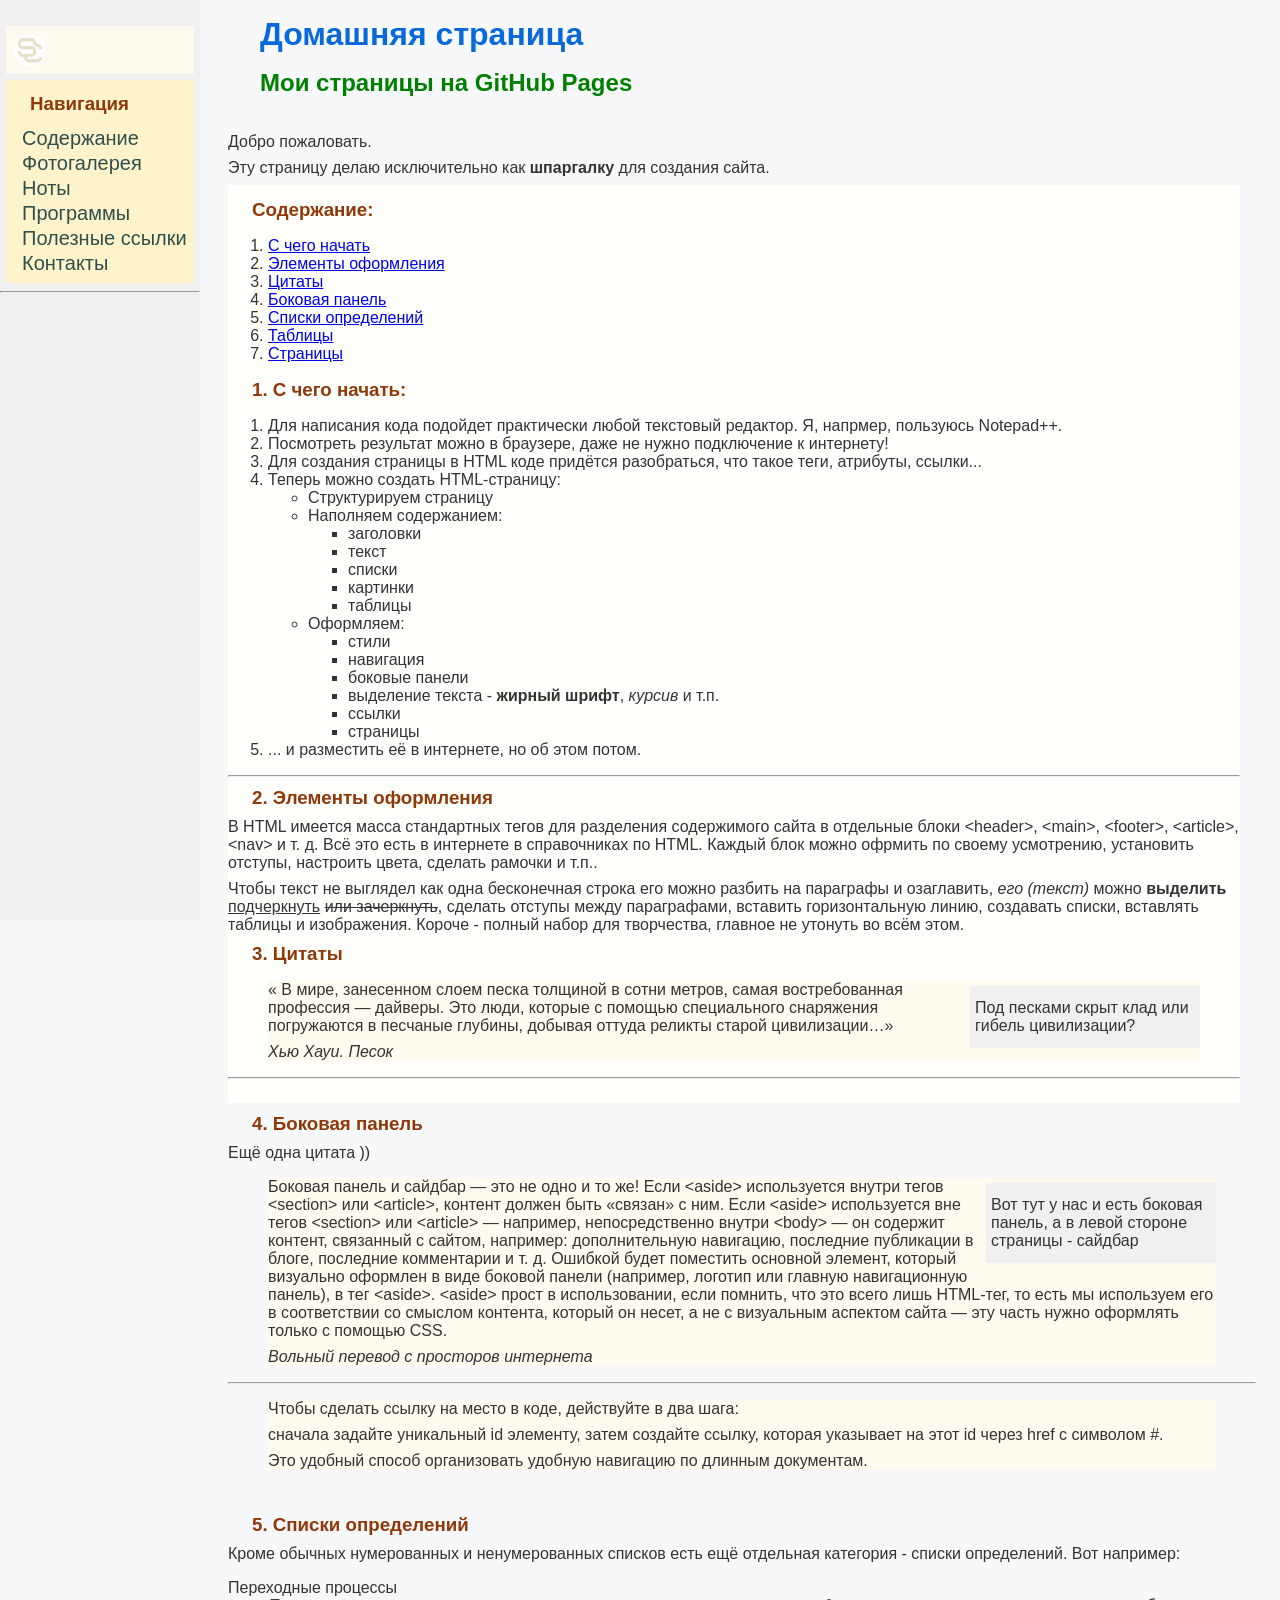
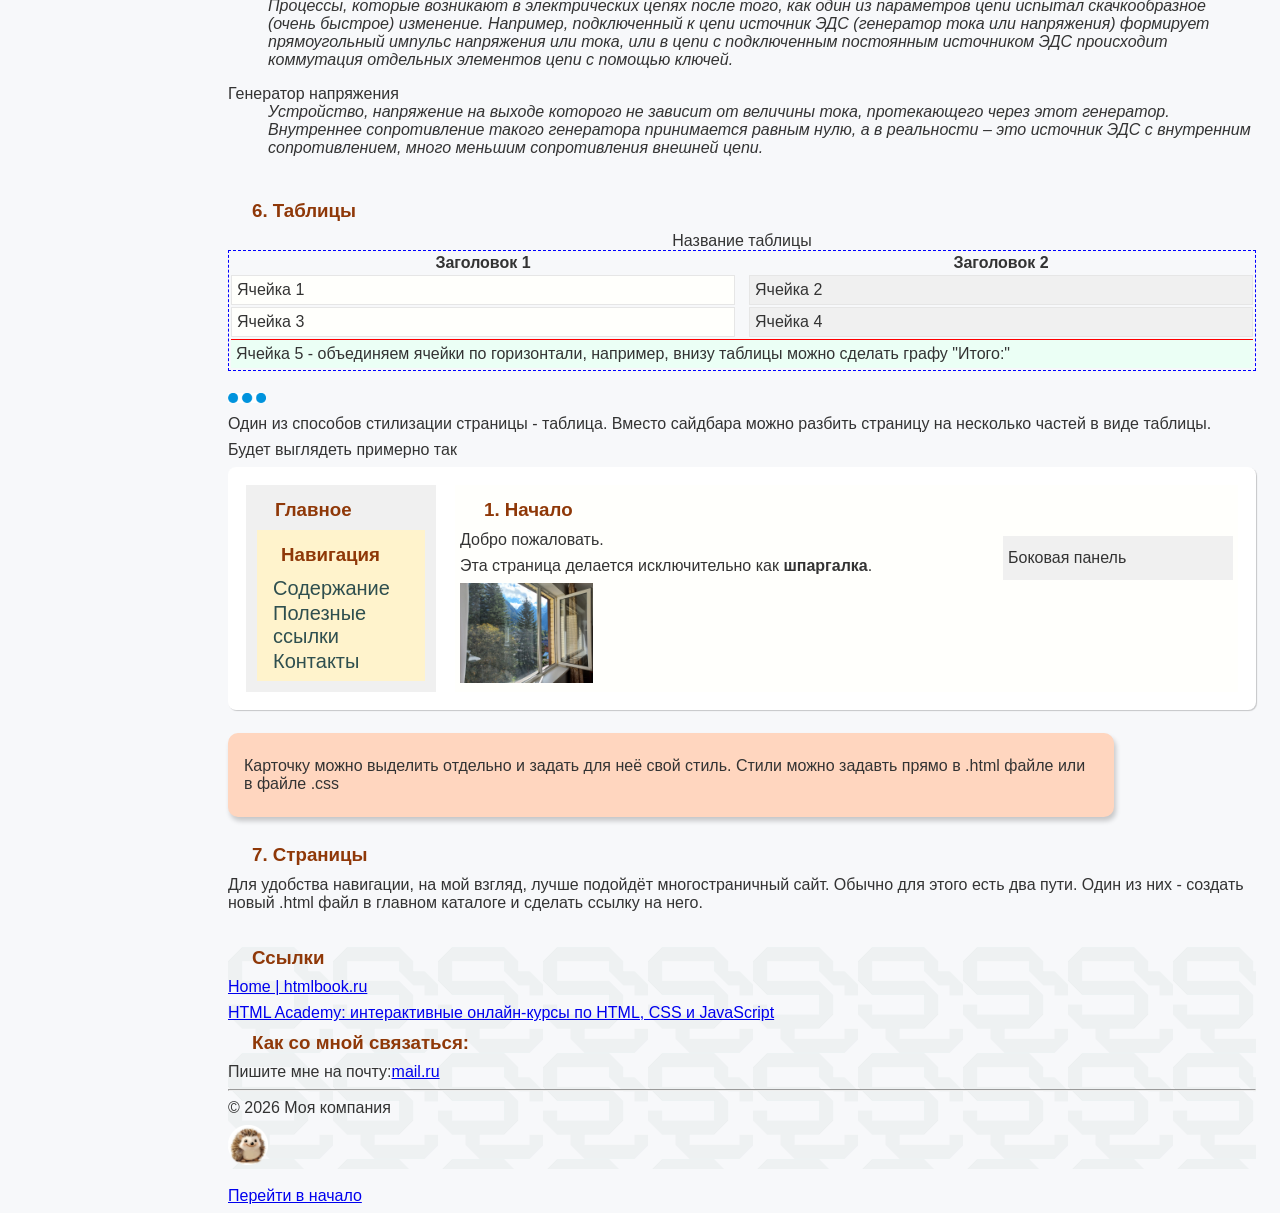
==== commit 54f12079: "multipage" ====
--- a/index.html
+++ b/index.html
@@ -11,35 +11,39 @@
 	<meta charset="UTF-8"> <!-- charset=".." атрибут задает кодировку документа --> 
 	<meta name="viewport" content="width=device-width, initial-scale=1.0">	<!-- настраивает отображение на мобильных устройствах -->
 	<!-- Описание страницы (для поисковых систем) -->
-	<meta name="description" content="Одинокая страница"> 
-	<meta name="keywords" content="HTML, стили, теги, атрибуты">
+	<meta name="description" content="Статические HTML страницы"> 
+	<meta name="keywords" content="HTML, стили, теги, атрибуты, фото, ноты, альт, саксофон, программирование, AVR, STM">
 	<meta name="author" content="Черножуков Сергей">
 	
-	<title>Страница на GitHub</title> <!-- заголовок окна веб-страницы, отображается в левом верхнем углу окна браузера -->
+	<title>Страницы на GitHub</title> <!-- заголовок окна веб-страницы, отображается в левом верхнем углу окна браузера -->
 	<link rel="stylesheet" href="style.css"> <!-- Устанавливает связь с внешним документом вроде файла со стилями или со шрифтами -->
 </head>
 
 <body>	<!-- Содержимое страницы видимое для посетителей сайта  -->
 <!-- Семантические теги: <header>, <main>, <footer> -->
 	<header>	<!-- (Шапка) — верхняя часть сайта. Обычно тут логотип, название и главное меню. -->
-		<img src="logo8_ru.png" height="24" alt="Логотип2">		
-		<h1 id="introduction">Создание сайта</h1> <!-- Заголовок первого уровня -->
-		<h2>Первая страница на GitHub Pages</h2>	<!-- Заголовок второго уровня -->
+		<!-- <img src="logo8_ru.png" height="24" alt="Логотип2"> -->		
+		<h1 id="introduction">Домашняя страница</h1> <!-- Заголовок первого уровня -->
+		<h2>Мои страницы на GitHub Pages</h2>	<!-- Заголовок второго уровня -->
 	</header>
-	
+
+<!-- Сайдбар, обычно тут размещают логотип или главную навигационную панель  -->
 	<div class="sidebar">
 		<div class="logo">
 			<img src="logo_SC.png" height="100%" alt="Логотип">
 		</div>
-
+<!-- Навигация по сайту -->
 		<nav>
 			<h3>Навигация</h3>
 			<a href="#contents">Содержание</a>
-			<a href="#beauty">Красота</a>
+			<a href="./image.html">Фотогалерея</a>
+			<a href="./note.html">Ноты</a>
+			<a href="./prog.html">Программы</a>
 			<a href="#refs">Полезные ссылки</a>
 			<a href="#cont">Контакты</a>
     </nav>
 
+<!--
 		<div class="news">
 			<h3> Цели и задачи:</h3>
 			<ul>
@@ -49,29 +53,32 @@
 				<li>Создать приличный сайт</li>			
 			</ul>
 		</div>
+-->
 
 	<hr>
 	</div>
 	
-	<main>	<!--  -->
+	<main>	<!-- Сюда помещаем основную информацию о содержании сайта (очень полезна для поисковых систем). Содержимое должно быть уникальным и не включать типовые блоки вроде шапки сайта, подвала, навигации, боковой панели, формы поиска и т. п.  -->
 		<p>Добро пожаловать.</p> 	<!-- <p> параграф текста --> 
-		<p>Эта страница делается исключительно как <strong>шпаргалка</strong>.</p> <!-- <strong> жирный текст --> 
+		<p>Эту страницу делаю исключительно как <strong>шпаргалку</strong> для создания сайта.</p> <!-- <strong> жирный текст --> 
 	</main>
 
 	<article>
-		<h3 id="contents">Содержание:</h3> 	<!-- Заголовок третьего уровня -->
+		<h3><a name="contents"></a>Содержание:</h3> 	<!-- Заголовок третьего уровня -->
 				<ol>	<!-- Нумерованный список -->
-					<li>С чего начать</li>			
-					<li>Элементы оформления</li>
-					<li>Цитаты</li>
-					<li>Боковая панель</li>
-					<li>Списки определений</li>					
+					<li> <a href="#begin">С чего начать</a></li>			
+					<li> <a href="#shape">Элементы оформления</a></li>
+					<li> <a href="#cit">Цитаты</a></li>
+					<li> <a href="#panel">Боковая панель</a></li>
+					<li> <a href="#list">Списки определений</a></li>
+					<li> <a href="#tabl">Таблицы</a></li>
+					<li> <a href="#page">Страницы</a></li>					
 				</ol>		
-		<h3>1. С чего начать:</h3> 	<!-- Заголовок третьего уровня -->
+		<h3 id="begin">1. С чего начать:</h3> 	<!-- Заголовок третьего уровня -->
 		<ol> 	<!-- Нумерованный список -->
-			<li>Для написания кода нужен текстовый редактор</li>
+			<li>Для написания кода подойдет практически любой текстовый редактор. Я, напрмер, пользуюсь Notepad++.</li>
 			<li>Посмотреть результат можно в браузере, даже не нужно подключение к интернету!</li>					
-			<li>Не помешает разобраться, что такое HTML, теги, атрибуты, ссылки</li>
+			<li>Для создания страницы в HTML коде придётся разобраться, что такое теги, атрибуты, ссылки...</li>
 			<li>Теперь можно создать HTML-страницу:</li>
 				<ul>	<!-- Маркированный список (ненумерованный) -->
 					<li>Структурируем страницу</li>
@@ -85,21 +92,22 @@
 						</ul>
 					<li>Оформляем:</li>
 						<ul>	<!-- Вложенный список -->
+							<li>стили</li>							
+							<li>навигация</li>
+							<li>боковые панели</li>							
 							<li>выделение текста - <strong>жирный шрифт</strong>, <em>курсив</em> и т.п.</li>
-							<li>боковые панели</li>
-							<li>навигация</li>			
-							<li>ссылки</li>				
-							<li>стили</li>			
+							<li>ссылки</li>
+							<li>страницы</li>
 						</ul>			
 				</ul>
-			<li>И разместить её в интернете, чтобы все могли восхититься сайтом)</li>			
+			<li>... и разместить её в интернете, но об этом потом.</li>			
 		</ol>	
 		<hr> <!-- Горизонтальная линия -->
-		<h3>2. Элементы оформления</h3> 	<!-- Заголовок третьего уровня -->
+		<h3 id="shape">2. Элементы оформления</h3> 	<!-- Заголовок третьего уровня -->
 		<p>В HTML имеется масса стандартных тегов для разделения содержимого сайта в отдельные блоки &ltheader&gt, &ltmain&gt, &ltfooter&gt, &ltarticle&gt, &ltnav&gt и т. д. Всё это есть в интернете в справочниках по HTML. Каждый блок можно офрмить по своему усмотрению, установить отступы, настроить цвета, сделать рамочки и т.п..</p>
 		<p>Чтобы текст не выглядел как одна бесконечная строка его можно разбить на параграфы и озаглавить, <em>его (текст)</em> можно <strong>выделить</strong> <ins>подчеркнуть</ins> <del>или зачеркнуть</del>, сделать отступы между параграфами, вставить горизонтальную линию, создавать списки, вставлять таблицы и изображения. Короче - полный набор для творчества, главное не утонуть во всём этом.</p>
 		
-		<h3>3. Цитаты</h3> 	<!-- Заголовок третьего уровня -->
+		<h3 id="cit">3. Цитаты</h3> 	<!-- Заголовок третьего уровня -->
 		<blockquote>  	<!-- цитата -->
 			<aside>
 				<p>Под песками скрыт клад или гибель цивилизации?</p>
@@ -107,18 +115,14 @@
 
 			<p><q> В мире, занесенном слоем песка толщиной в сотни метров, самая востребованная профессия — дайверы. 
 			Это люди, которые с помощью специального снаряжения погружаются в песчаные глубины,
-			добывая оттуда реликты старой цивилизации — предмет жестокой борьбы между соперничающими бандитскими группировками.
-			Одна из преступных групп нанимает Палмера и его сестру Викторию, дайверов с большим опытом, для того, чтобы они спустились на глубину,
-			где, по сведениям их нанимателей, прячется под песком Данвар, город-мечта всех дайверов. Брату и сестре невдомек,
-			что цель преступников-террористов — не легендарный город, а хранилище с ядерными боезапасами, расположенное в окрестностях Данвара.
-			И задумали они ни много ни мало — новый атомный апокалипсис…</q></p>
+			добывая оттуда реликты старой цивилизации…</q></p>
 			<p><cite>Хью Хауи. Песок</cite></p>		  	<!--  -->	
 		</blockquote>
 		
 		<hr> <!-- Горизонтальная линия -->
 	</article>
 	
-	<h3>4. Боковая панель</h3> 	<!-- Заголовок третьего уровня -->
+	<h3 id="panel">4. Боковая панель</h3> 	<!-- Заголовок третьего уровня -->
 	<p>Ещё одна цитата ))</p>	
   <blockquote>
 	<aside>
@@ -141,7 +145,7 @@
   </blockquote>
 	
 	<br>
-	<h3>5. Списки определений</h3> 	<!-- Заголовок третьего уровня -->
+	<h3 id="list">5. Списки определений</h3> 	<!-- Заголовок третьего уровня -->
 	<p>Кроме обычных нумерованных и ненумерованных списков есть ещё отдельная категория - списки определений. Вот например:</p>
 	<dl>
 		<dt>Переходные процессы</dt>
@@ -161,7 +165,7 @@
 	</dl>
 	
 	<br>
-	<h3>6. Таблицы</h3> 	<!-- Заголовок третьего уровня -->
+	<h3 id="tabl">6. Таблицы</h3> 	<!-- Заголовок третьего уровня -->
 <!-- Таблица -->
 	<table class="layoutTD">
 		<caption>Название таблицы</caption>
@@ -219,17 +223,12 @@
 	
 	<br>
 	<div class="card">
-		<p>Тут карточка</p>
+		<p>Карточку можно выделить отдельно и задать для неё свой стиль. Стили можно задавть прямо в .html файле или в файле .css</p>
 	</div>
 	
 	<br>
-	<p id="beauty">Немного красоты...</p>	
-	<!-- Изображение с заголовком -->
-	<figure>
-		<img src="foto1.jpg" height="100%" alt="Пейзаж">
-		<figcaption>Тихое утро</figcaption>
-	</figure>
-
+		<h3 id="page">7. Страницы</h3>
+		<p>Для удобства навигации, на мой взгляд, лучше подойдёт многостраничный сайт. Обычно для этого есть два пути. Один из них - создать новый .html файл в главном каталоге и сделать ссылку на него.</p>
 	<br>
 	
 	<footer>	<!-- (Подвал) — самый низ сайта. Контакты, ссылки на соцсети, копирайт. -->
@@ -243,20 +242,20 @@
 		
 		<h3 id="cont">Как со мной связаться:</h3>
 		<p>Пишите мне на почту:<a href="mailto:schern1964@bk.ru">mail.ru</a></p>
-		<form> 	<!--  -->
+		<!-- <form>  -->
 		<!-- Поле для имени -->
-		<p>Как вас зовут?</p>
-		<input type="text" placeholder="Иванов Иван">
+		<!-- <p>Как вас зовут?</p> -->
+		<!-- <input type="text" placeholder="Иванов Иван"> -->
 		<!-- Поле для почты -->
-		<p>Ваш E-mail для связи:</p>
-		<input type="email" placeholder="example@mail.com">
+		<!-- <p>Ваш E-mail для связи:</p> -->
+		<!-- <input type="email" placeholder="example@mail.com"> -->
 		<!-- Поле для секретного слова (просто чтобы показать, как работают пароли!) -->
-		<p>Секретное слово (никто не увидит):</p>
-		<input type="password" placeholder="Тссс...">
+		<!-- <p>Секретное слово (никто не увидит):</p> -->
+		<!-- <input type="password" placeholder="Тссс..."> -->
 		<!-- Кнопка -->
-		<br><br> 	<!-- Разрыв строки  -->
-		<button type="submit">Отправить сообщение</button> 	<!--  -->
-		</form>
+		<!-- <br><br> -->
+		<!-- <button type="submit">Отправить сообщение</button>  -->
+		<!-- </form> -->
 	<hr>		
 		<p>© 2026 Моя компания</p>
 		<img src="hedgehog.png" width="40px" alt="Ёжик">
--- a/style.css
+++ b/style.css
@@ -77,10 +77,10 @@
 }*/
 
 .card {
-  background: white;
+  background: #ffd6bf;
   padding: 1rem;
-  border-radius: 8px;
-  box-shadow: 1px 3px 5px rgba(0,0,0,0.2);
+  border-radius: 10px;
+  box-shadow: 2px 4px 5px rgba(0,0,0,0.2);
   margin-top: 5px;
 	margin-right: 142px;
 }
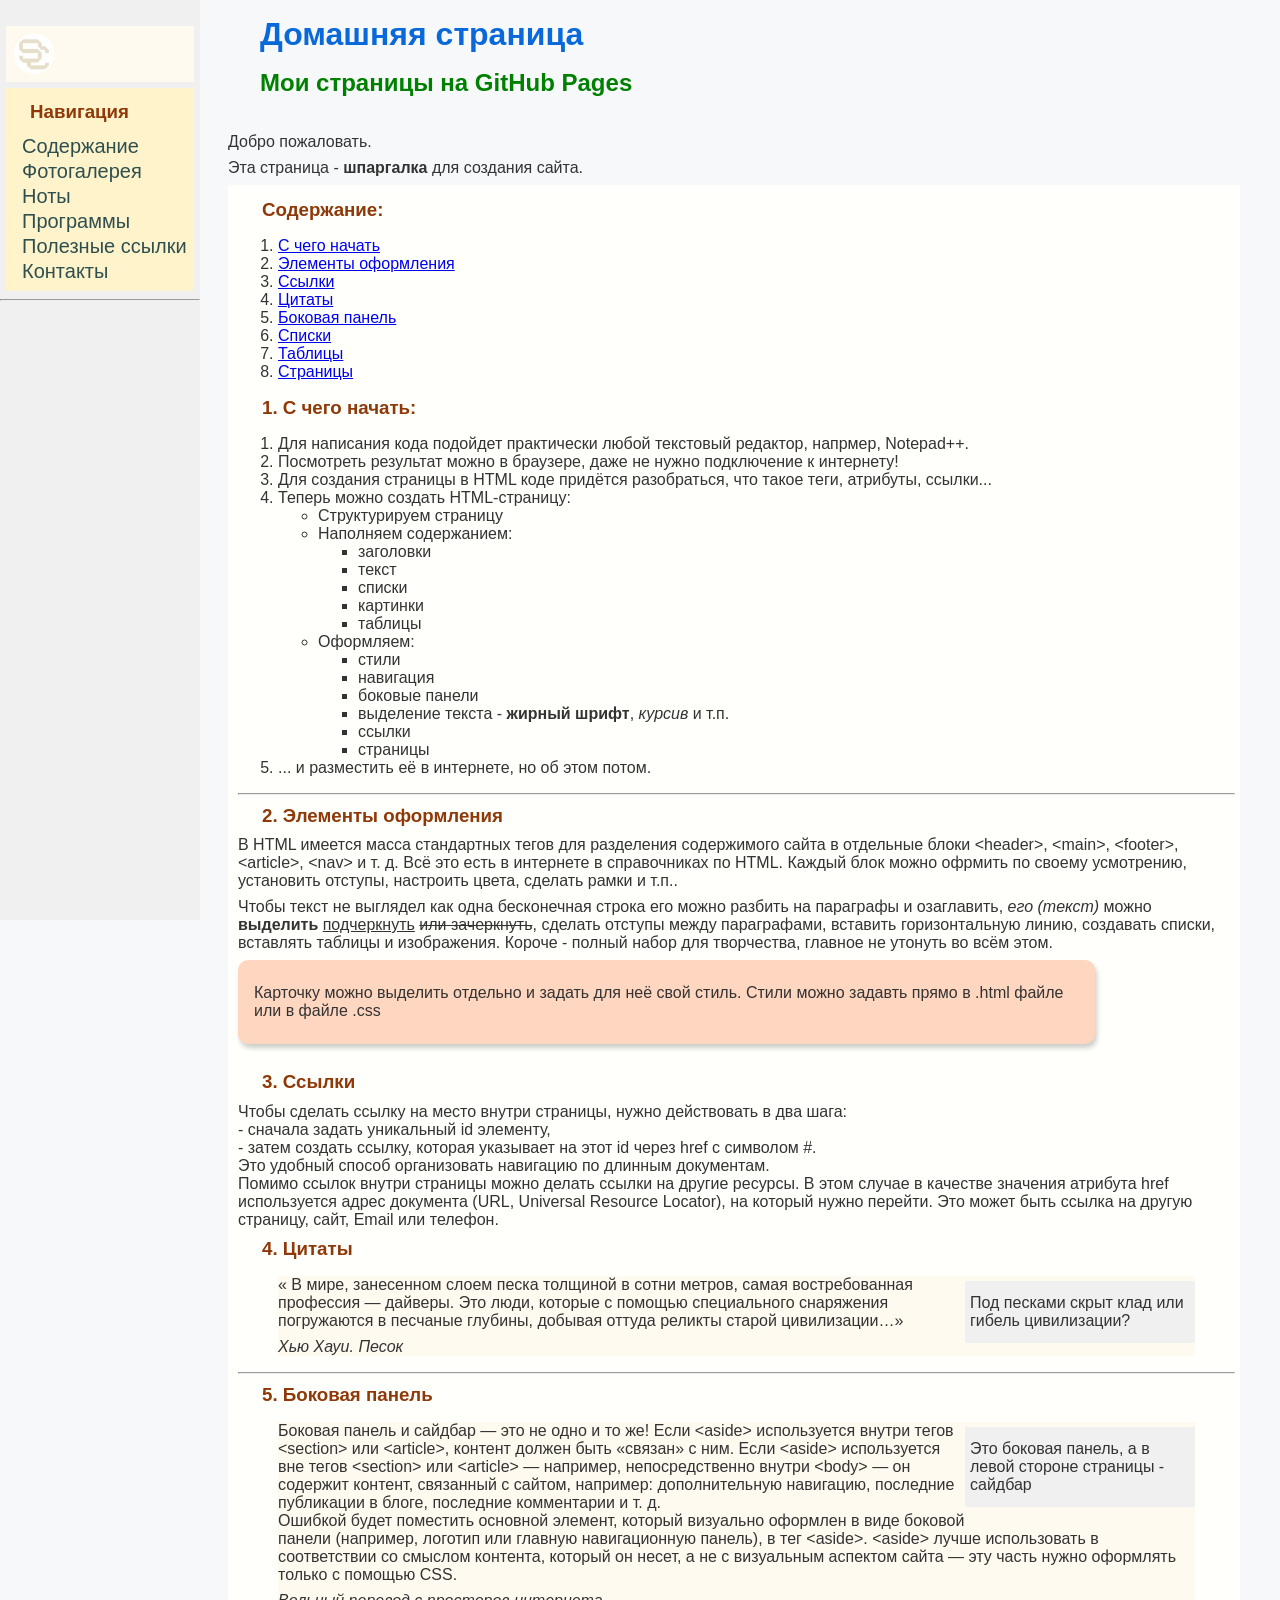
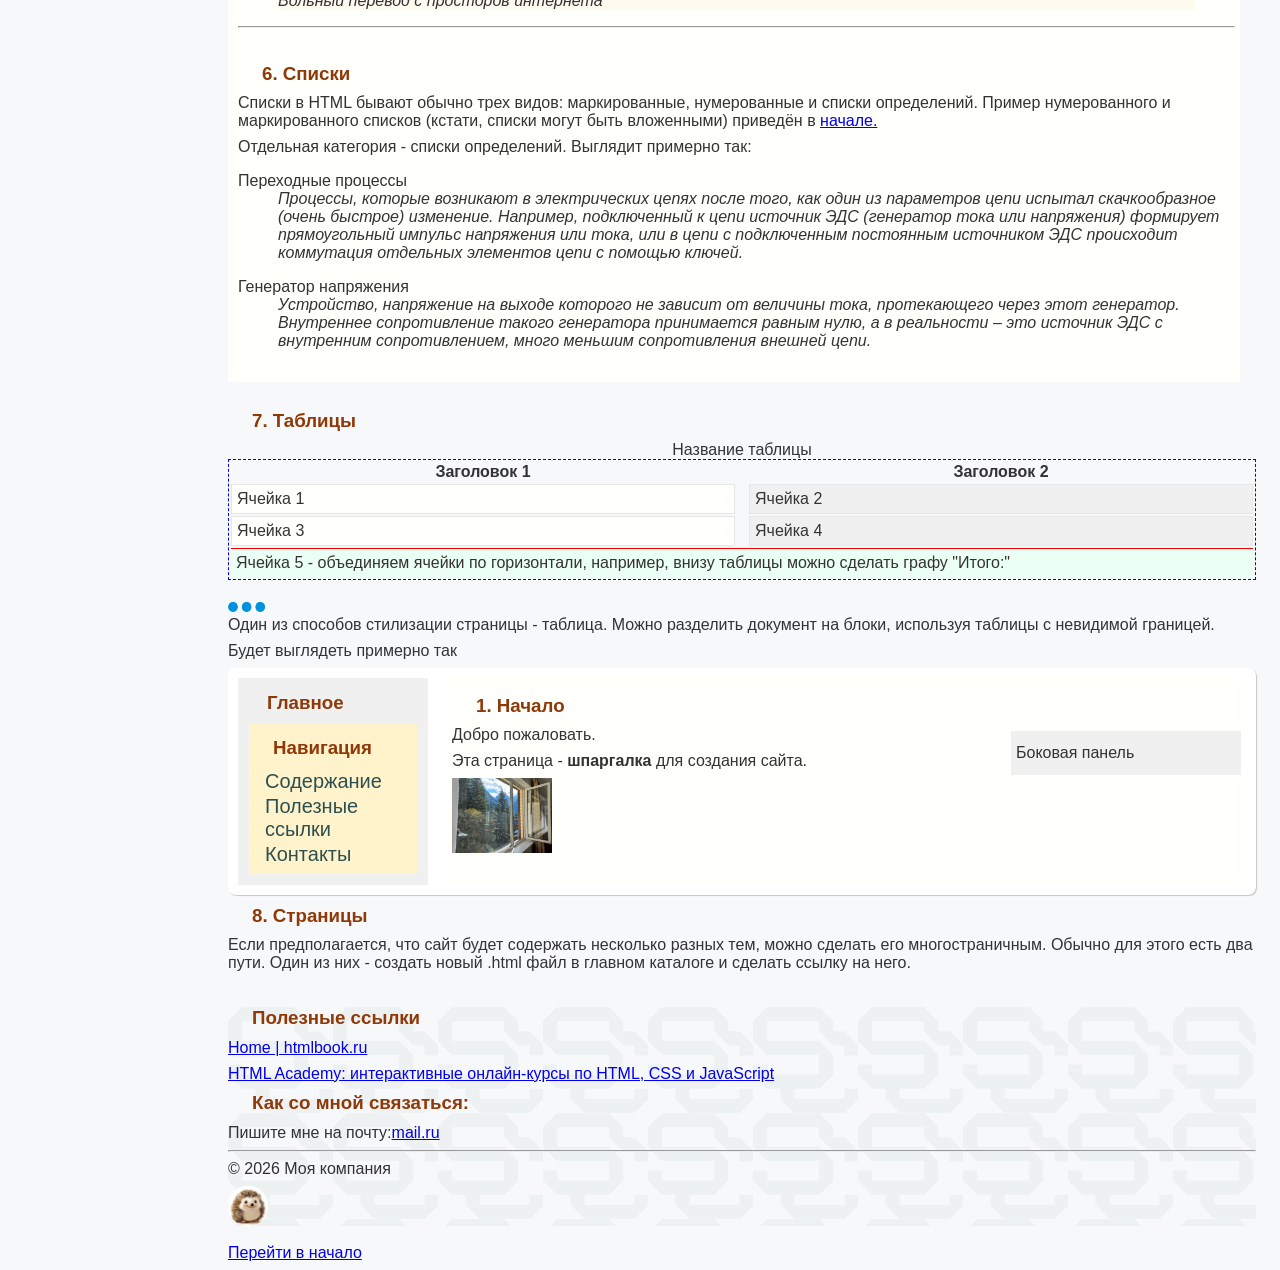
==== commit 0d0ec947: "+note+image" ====
--- a/index.html
+++ b/index.html
@@ -30,7 +30,9 @@
 <!-- Сайдбар, обычно тут размещают логотип или главную навигационную панель  -->
 	<div class="sidebar">
 		<div class="logo">
-			<img src="logo_SC.png" height="100%" alt="Логотип">
+			<div class="img_logo40x40">
+				<img src="logo_SC.png" alt="Логотип">
+			</div>
 		</div>
 <!-- Навигация по сайту -->
 		<nav>
@@ -60,7 +62,7 @@
 	
 	<main>	<!-- Сюда помещаем основную информацию о содержании сайта (очень полезна для поисковых систем). Содержимое должно быть уникальным и не включать типовые блоки вроде шапки сайта, подвала, навигации, боковой панели, формы поиска и т. п.  -->
 		<p>Добро пожаловать.</p> 	<!-- <p> параграф текста --> 
-		<p>Эту страницу делаю исключительно как <strong>шпаргалку</strong> для создания сайта.</p> <!-- <strong> жирный текст --> 
+		<p>Эта страница - <strong>шпаргалка</strong> для создания сайта.</p> <!-- <strong> жирный текст --> 
 	</main>
 
 	<article>
@@ -68,15 +70,16 @@
 				<ol>	<!-- Нумерованный список -->
 					<li> <a href="#begin">С чего начать</a></li>			
 					<li> <a href="#shape">Элементы оформления</a></li>
+					<li> <a href="#reference">Ссылки</a></li>				
 					<li> <a href="#cit">Цитаты</a></li>
 					<li> <a href="#panel">Боковая панель</a></li>
-					<li> <a href="#list">Списки определений</a></li>
+					<li> <a href="#list">Списки</a></li>
 					<li> <a href="#tabl">Таблицы</a></li>
 					<li> <a href="#page">Страницы</a></li>					
 				</ol>		
 		<h3 id="begin">1. С чего начать:</h3> 	<!-- Заголовок третьего уровня -->
 		<ol> 	<!-- Нумерованный список -->
-			<li>Для написания кода подойдет практически любой текстовый редактор. Я, напрмер, пользуюсь Notepad++.</li>
+			<li>Для написания кода подойдет практически любой текстовый редактор, напрмер, Notepad++.</li>
 			<li>Посмотреть результат можно в браузере, даже не нужно подключение к интернету!</li>					
 			<li>Для создания страницы в HTML коде придётся разобраться, что такое теги, атрибуты, ссылки...</li>
 			<li>Теперь можно создать HTML-страницу:</li>
@@ -104,10 +107,22 @@
 		</ol>	
 		<hr> <!-- Горизонтальная линия -->
 		<h3 id="shape">2. Элементы оформления</h3> 	<!-- Заголовок третьего уровня -->
-		<p>В HTML имеется масса стандартных тегов для разделения содержимого сайта в отдельные блоки &ltheader&gt, &ltmain&gt, &ltfooter&gt, &ltarticle&gt, &ltnav&gt и т. д. Всё это есть в интернете в справочниках по HTML. Каждый блок можно офрмить по своему усмотрению, установить отступы, настроить цвета, сделать рамочки и т.п..</p>
+		<p>В HTML имеется масса стандартных тегов для разделения содержимого сайта в отдельные блоки &ltheader&gt, &ltmain&gt, &ltfooter&gt, &ltarticle&gt, &ltnav&gt и т. д. Всё это есть в интернете в справочниках по HTML. Каждый блок можно офрмить по своему усмотрению, установить отступы, настроить цвета, сделать рамки и т.п..</p>
 		<p>Чтобы текст не выглядел как одна бесконечная строка его можно разбить на параграфы и озаглавить, <em>его (текст)</em> можно <strong>выделить</strong> <ins>подчеркнуть</ins> <del>или зачеркнуть</del>, сделать отступы между параграфами, вставить горизонтальную линию, создавать списки, вставлять таблицы и изображения. Короче - полный набор для творчества, главное не утонуть во всём этом.</p>
-		
-		<h3 id="cit">3. Цитаты</h3> 	<!-- Заголовок третьего уровня -->
+
+		<div class="card">
+			<p>Карточку можно выделить отдельно и задать для неё свой стиль. Стили можно задавть прямо в .html файле или в файле .css</p>
+		</div>
+		<br>
+		
+		<h3 id="reference">3. Ссылки</h3>	
+			<p>Чтобы сделать ссылку на место внутри страницы, нужно действовать в два шага:<br> 
+			- сначала задать уникальный id элементу,<br>
+			- затем создать ссылку, которая указывает на этот id через href с символом #.<br>
+			Это удобный способ организовать навигацию по длинным документам.<br>
+			Помимо ссылок внутри страницы можно делать ссылки на другие ресурсы. В этом случае в качестве значения атрибута href используется адрес документа (URL, Universal Resource Locator), на который нужно перейти. Это может быть ссылка на другую страницу, сайт, Email или телефон.</p>			
+			
+		<h3 id="cit">4. Цитаты</h3>
 		<blockquote>  	<!-- цитата -->
 			<aside>
 				<p>Под песками скрыт клад или гибель цивилизации?</p>
@@ -120,33 +135,27 @@
 		</blockquote>
 		
 		<hr> <!-- Горизонтальная линия -->
-	</article>
-	
-	<h3 id="panel">4. Боковая панель</h3> 	<!-- Заголовок третьего уровня -->
-	<p>Ещё одна цитата ))</p>	
+
+	<h3 id="panel">5. Боковая панель</h3> 	<!-- Заголовок третьего уровня -->
   <blockquote>
 	<aside>
-		<p>Вот тут у нас и есть боковая панель, а в левой стороне страницы - сайдбар</p>
+		<p>Это боковая панель, а в левой стороне страницы - сайдбар</p>
 	</aside>
 	<p>Боковая панель и сайдбар — это не одно и то же!
 	Если &ltaside&gt используется внутри тегов &ltsection&gt или &ltarticle&gt, контент должен быть «связан» с ним.
-	Если &ltaside&gt используется вне тегов &ltsection&gt или &ltarticle&gt — например, непосредственно внутри &ltbody&gt — он содержит контент, связанный с сайтом, например: дополнительную навигацию, последние публикации в блоге, последние комментарии и т. д.
+	Если &ltaside&gt используется вне тегов &ltsection&gt или &ltarticle&gt — например, непосредственно внутри &ltbody&gt — он содержит контент, связанный с сайтом, например: дополнительную навигацию, последние публикации в блоге, последние комментарии и т. д.<br>
 	Ошибкой будет поместить основной элемент, который визуально оформлен в виде боковой панели (например, логотип или главную навигационную панель), в тег &ltaside&gt.
-	&ltaside&gt прост в использовании, если помнить, что это всего лишь HTML-тег, то есть мы используем его в соответствии со смыслом контента, который он несет, а не с визуальным аспектом сайта — эту часть нужно оформлять только с помощью CSS.
+	&ltaside&gt лучше использовать в соответствии со смыслом контента, который он несет, а не с визуальным аспектом сайта — эту часть нужно оформлять только с помощью CSS.
 	</p>
 	<p><cite>Вольный перевод с просторов интернета</cite></p>
   </blockquote>
 	
-	<hr>	
-  <blockquote>	
-	<p>Чтобы сделать ссылку на место в коде, действуйте в два шага:</p> 
-	<p>сначала задайте уникальный id элементу, затем создайте ссылку, которая указывает на этот id через href с символом #.</p>
-	<p>Это удобный способ организовать удобную навигацию по длинным документам. </p>
-  </blockquote>
-	
-	<br>
-	<h3 id="list">5. Списки определений</h3> 	<!-- Заголовок третьего уровня -->
-	<p>Кроме обычных нумерованных и ненумерованных списков есть ещё отдельная категория - списки определений. Вот например:</p>
+	<hr> <!-- Горизонтальная линия -->	
+
+	<br>
+	<h3 id="list">6. Списки</h3> 	<!-- Заголовок третьего уровня -->
+	<p>Списки в HTML бывают обычно трех видов: маркированные, нумерованные и списки определений. Пример нумерованного и маркированного списков (кстати, списки могут быть вложенными) приведён в <a href="#begin"> начале.</a></p>
+	<p>Отдельная категория - списки определений. Выглядит примерно так:</p>
 	<dl>
 		<dt>Переходные процессы</dt>
 		<dd>
@@ -162,10 +171,12 @@
 			генератор. Внутреннее сопротивление такого генератора принимается
 			равным нулю, а в реальности – это источник ЭДС с внутренним сопротивлением, много меньшим сопротивления внешней цепи.
 		</dd>
-	</dl>
-	
-	<br>
-	<h3 id="tabl">6. Таблицы</h3> 	<!-- Заголовок третьего уровня -->
+	</dl>		
+		
+	</article>
+
+	<br> <!-- перевод строки в том месте, где этот тег находится. В отличие от тега абзаца <p>, использование тега <br> не добавляет пустой отступ перед строкой -->
+	<h3 id="tabl">7. Таблицы</h3> 	<!-- Заголовок третьего уровня -->
 <!-- Таблица -->
 	<table class="layoutTD">
 		<caption>Название таблицы</caption>
@@ -193,9 +204,11 @@
 		</tfoot>		
 	</table>
 
-	<br>	
-	<img src="Dot.png" height="10px" alt="Точки">
-	<p>Один из способов стилизации страницы - таблица. Вместо сайдбара можно разбить страницу на несколько частей в виде таблицы.</p>
+	<br>
+		<div class="img_dot">
+			<img src="Dot.png" alt="Точки">
+		</div>
+	<p>Один из способов стилизации страницы - таблица. Можно разделить документ на блоки, используя таблицы с невидимой границей.</p>
 	<p>Будет выглядеть примерно так</p>	
 	<table class="markupTD">
 		<tr>
@@ -215,24 +228,20 @@
 					<p>Боковая панель</p>
 					</aside>				
 				<p>Добро пожаловать.</p> 	<!-- <p> параграф текста --> 
-				<p>Эта страница делается исключительно как <strong>шпаргалка</strong>.</p> <!-- <strong> жирный текст --> 
-				<img src="foto2.jpg" height="100px" alt="Ещё один пейзаж">
+				<p>Эта страница - <strong>шпаргалка</strong> для создания сайта.</p> <!-- <strong> жирный текст --> 
+				<div class="foto100x100">
+					<img src="foto2.jpg" alt="Ещё один пейзаж">
+				</div>
 			</td>
 		</tr>		
 	</table>
-	
-	<br>
-	<div class="card">
-		<p>Карточку можно выделить отдельно и задать для неё свой стиль. Стили можно задавть прямо в .html файле или в файле .css</p>
-	</div>
-	
-	<br>
-		<h3 id="page">7. Страницы</h3>
-		<p>Для удобства навигации, на мой взгляд, лучше подойдёт многостраничный сайт. Обычно для этого есть два пути. Один из них - создать новый .html файл в главном каталоге и сделать ссылку на него.</p>
+
+		<h3 id="page">8. Страницы</h3>
+		<p>Если предполагается, что сайт будет содержать несколько разных тем, можно сделать его многостраничным. Обычно для этого есть два пути. Один из них - создать новый .html файл в главном каталоге и сделать ссылку на него.</p>
 	<br>
 	
 	<footer>	<!-- (Подвал) — самый низ сайта. Контакты, ссылки на соцсети, копирайт. -->
-		<h3 id="refs">Ссылки</h3> 	<!-- Заголовок третьего уровня -->
+		<h3 id="refs">Полезные ссылки</h3> 	<!-- Заголовок третьего уровня -->
 		<p>
 		<a href="https://htmlbook.ru/">Home | htmlbook.ru</a>
 		</p>
@@ -258,7 +267,9 @@
 		<!-- </form> -->
 	<hr>		
 		<p>© 2026 Моя компания</p>
-		<img src="hedgehog.png" width="40px" alt="Ёжик">
+		<div class="img_logo40x40">
+			<img src="hedgehog.png"alt="Ёжик">		
+		</div>
 	</footer>
 	<br>
 
--- a/style.css
+++ b/style.css
@@ -1,5 +1,5 @@
 html{
-	border: 5px;
+	border: 10px;
 }
 
 p{
@@ -15,7 +15,7 @@
   padding-left: 220px;
 	padding-right: 1rem;
   background: #f7f8fa;
-  color: #333; 
+  color: #333;
 }
 header{
 	/*border-radius: 12px;*/
@@ -53,6 +53,8 @@
 article {
 	background: #fffffc;
 	margin-right: 1rem;
+	padding-left: 10px;
+	padding-right: 5px;	
 	padding-top: 5px;
   padding-bottom: 1rem;	
 }
@@ -71,10 +73,26 @@
   margin-bottom: 10px;
 }
 
-/*img{
-	max-width: 100%;
-	height: 100%;
-}*/
+img{
+	width: 100%;	
+	max-width: 600px;
+}
+.img_logo40x40{
+	width: 40px;
+	height:40px;
+}
+.img_title{
+	width: 60px;
+	height:60px;
+}
+.img_dot{
+	height:10px;
+	width: 37px;	
+}
+.foto100x100{
+	width: 100px;
+	height:100px;
+}
 
 .card {
   background: #ffd6bf;
@@ -82,7 +100,7 @@
   border-radius: 10px;
   box-shadow: 2px 4px 5px rgba(0,0,0,0.2);
   margin-top: 5px;
-	margin-right: 142px;
+	margin-right: 140px;
 }
 
 dd {
@@ -98,12 +116,13 @@
 	- убрать панель навигации
 	- уменьшить padding-left
  */
-@media (max-width: 768px) {
+@media (max-width: 700px) {
 	.sidebar {
 		display: none;
 	}
 	img {
-		display: none;
+		/*display: none;*/
+		max-width: 300px;
 	}
 	aside	{
 		display: none;
@@ -152,7 +171,7 @@
 }
 
 .logo{
-	height: 32px;	/* высота */
+	height: 40px;	/* высота */
 	width: auto;		/*ширина*/
 	background: #fffaf0;
 	margin: 6px;
@@ -204,7 +223,7 @@
 .markupTD{
 	width: 100%; /* Ширина всей таблицы */
 	background: white;
-  padding: 1rem;
+  padding: 0.5rem;
   border-radius: 8px;
   box-shadow: 1px 1px 1px rgba(0,0,0,0.2);
 }
@@ -218,4 +237,5 @@
 }
 .spacemark{
 	width: 5px; /* Расстояние между колонками */
-}+}
+/* Настройки таблицы на 3 колонки*/
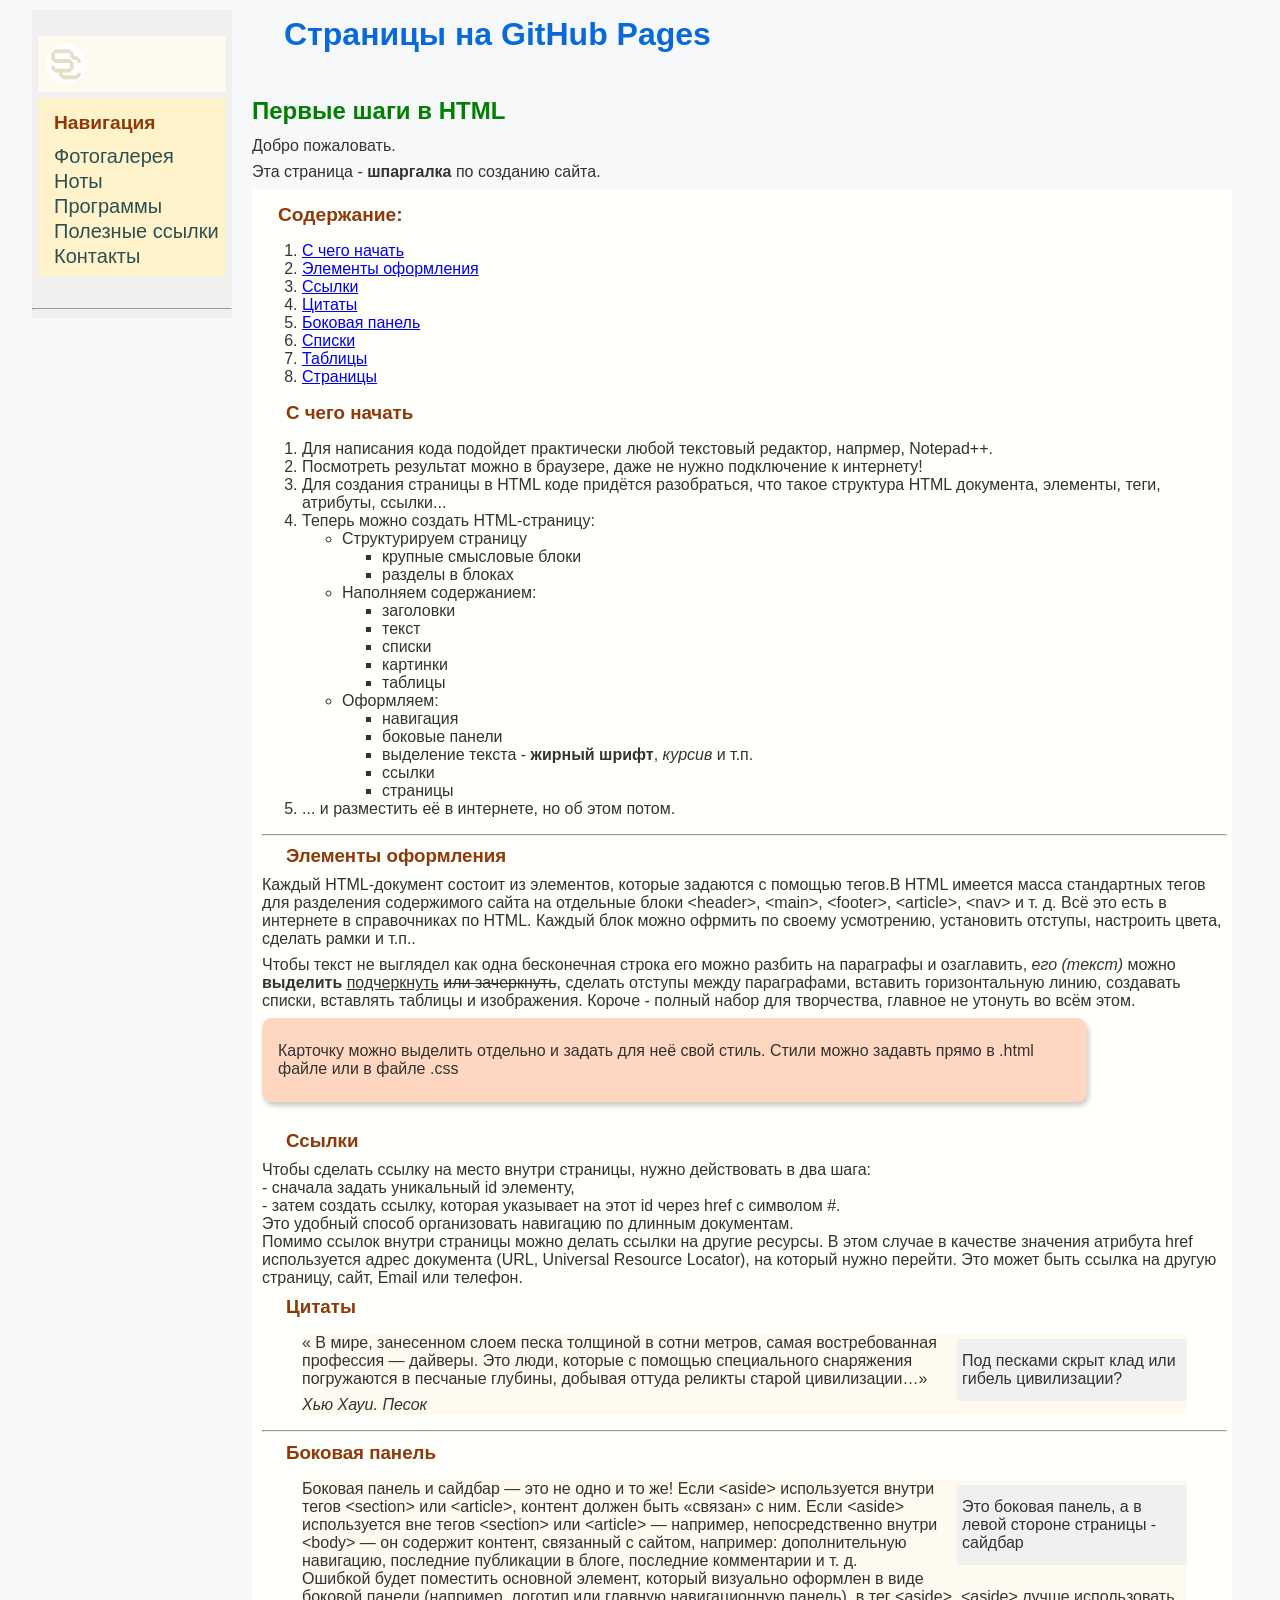
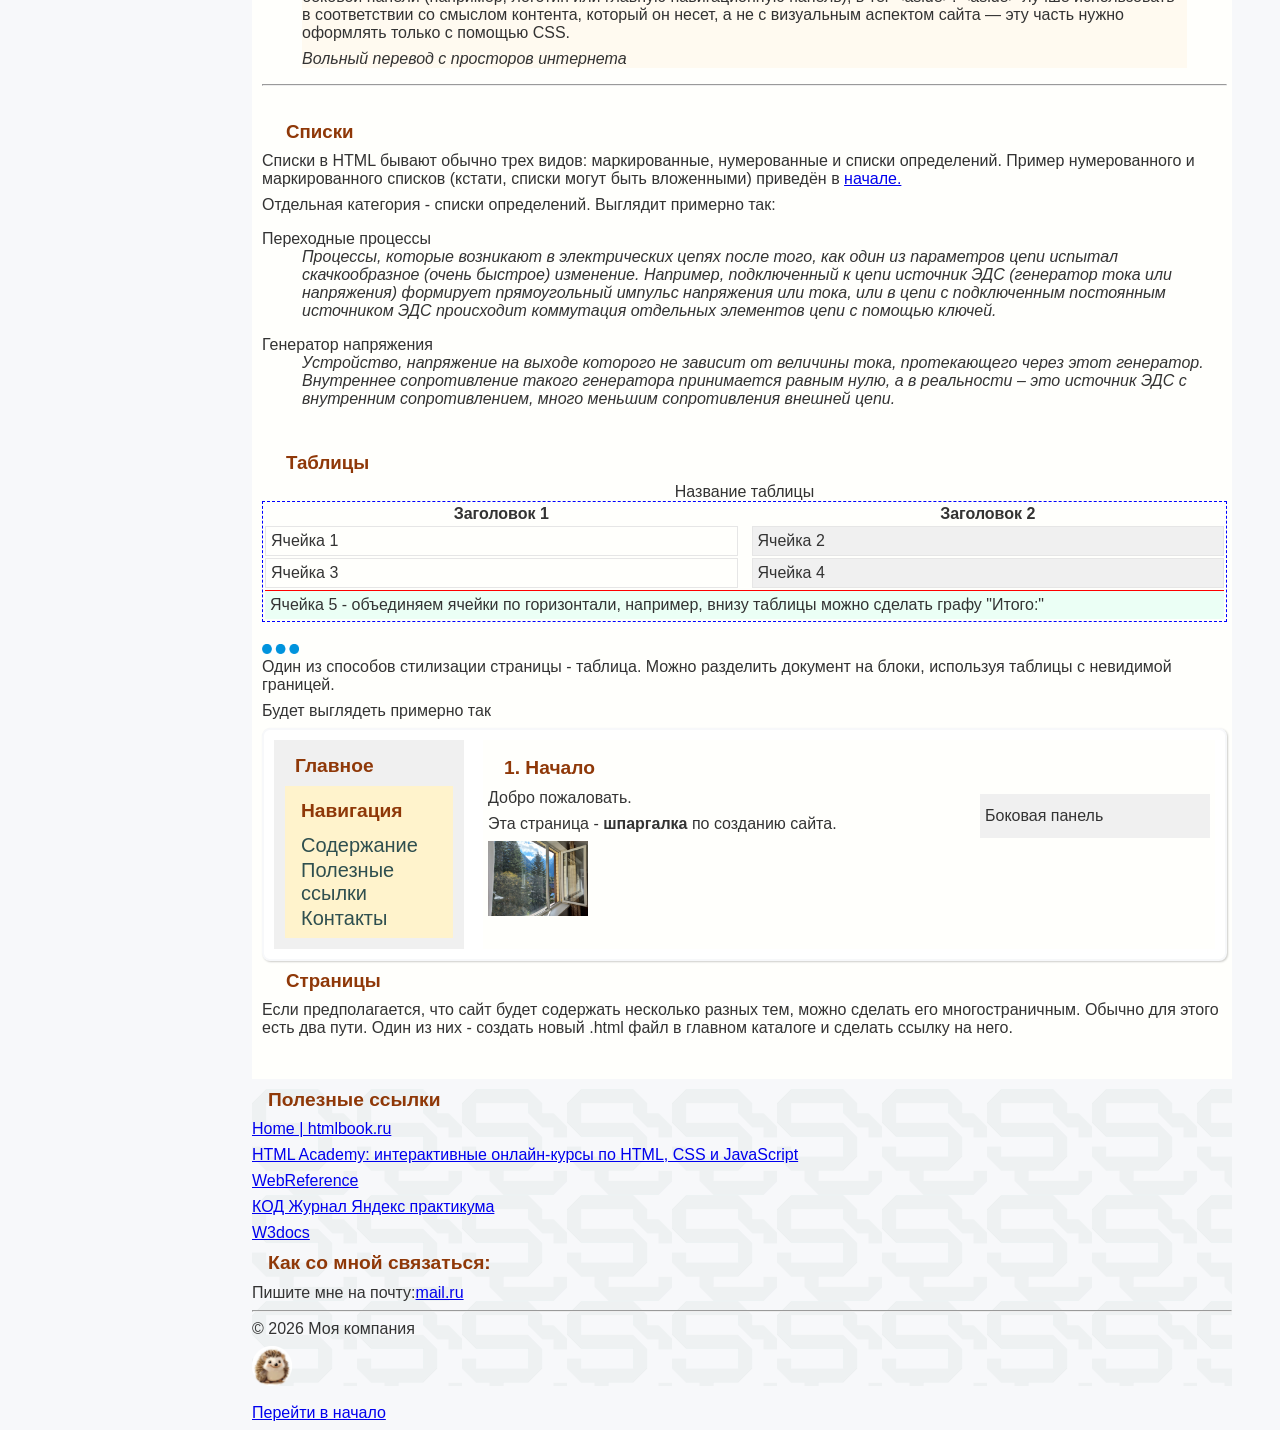
==== commit 69c33760: "change_markup" ====
--- a/index.html
+++ b/index.html
@@ -23,8 +23,7 @@
 <!-- Семантические теги: <header>, <main>, <footer> -->
 	<header>	<!-- (Шапка) — верхняя часть сайта. Обычно тут логотип, название и главное меню. -->
 		<!-- <img src="logo8_ru.png" height="24" alt="Логотип2"> -->		
-		<h1 id="introduction">Домашняя страница</h1> <!-- Заголовок первого уровня -->
-		<h2>Мои страницы на GitHub Pages</h2>	<!-- Заголовок второго уровня -->
+		<h1 id="introduction">Страницы на GitHub Pages</h1> <!-- Заголовок первого уровня -->
 	</header>
 
 <!-- Сайдбар, обычно тут размещают логотип или главную навигационную панель  -->
@@ -36,8 +35,8 @@
 		</div>
 <!-- Навигация по сайту -->
 		<nav>
-			<h3>Навигация</h3>
-			<a href="#contents">Содержание</a>
+			<p class="hd">Навигация</p>
+<!--			<a href="#contents">Содержание</a> -->
 			<a href="./image.html">Фотогалерея</a>
 			<a href="./note.html">Ноты</a>
 			<a href="./prog.html">Программы</a>
@@ -56,17 +55,25 @@
 			</ul>
 		</div>
 -->
-
+	<br>
 	<hr>
 	</div>
 	
-	<main>	<!-- Сюда помещаем основную информацию о содержании сайта (очень полезна для поисковых систем). Содержимое должно быть уникальным и не включать типовые блоки вроде шапки сайта, подвала, навигации, боковой панели, формы поиска и т. п.  -->
+	<main>	<!-- Сюда помещаем основную информацию о содержании сайта (очень полезна для поисковых систем).
+					Содержимое должно быть уникальным и не включать типовые блоки вроде шапки сайта, подвала,
+					навигации, боковой панели, формы поиска и т. п.  -->
+		<h2>Первые шаги в HTML</h2>	<!-- Заголовок второго уровня -->
 		<p>Добро пожаловать.</p> 	<!-- <p> параграф текста --> 
-		<p>Эта страница - <strong>шпаргалка</strong> для создания сайта.</p> <!-- <strong> жирный текст --> 
+		<p>Эта страница - <b>шпаргалка</b> по созданию сайта.</p>
+<!-- <p>Эта страница - <strong>шпаргалка</strong> по созданию сайта.</p>
+Тег <strong> — семантический тег, который помечает текст как имеющий большую важность,
+серьёзность или срочность — содержимое, которое читатель не должен пропустить.
+Тег <b> — презентационный тег, который помечает текст как стилистически выделенный из окружающего текста без передачи дополнительной важности
+-->
 	</main>
 
 	<article>
-		<h3><a name="contents"></a>Содержание:</h3> 	<!-- Заголовок третьего уровня -->
+		<p class="hd"><a name="contents"></a>Содержание:</p> 	<!-- Заголовок третьего уровня -->
 				<ol>	<!-- Нумерованный список -->
 					<li> <a href="#begin">С чего начать</a></li>			
 					<li> <a href="#shape">Элементы оформления</a></li>
@@ -77,14 +84,18 @@
 					<li> <a href="#tabl">Таблицы</a></li>
 					<li> <a href="#page">Страницы</a></li>					
 				</ol>		
-		<h3 id="begin">1. С чего начать:</h3> 	<!-- Заголовок третьего уровня -->
+		<h3 id="begin">С чего начать</h3> 	<!-- Заголовок третьего уровня -->
 		<ol> 	<!-- Нумерованный список -->
 			<li>Для написания кода подойдет практически любой текстовый редактор, напрмер, Notepad++.</li>
 			<li>Посмотреть результат можно в браузере, даже не нужно подключение к интернету!</li>					
-			<li>Для создания страницы в HTML коде придётся разобраться, что такое теги, атрибуты, ссылки...</li>
+			<li>Для создания страницы в HTML коде придётся разобраться, что такое структура HTML документа, элементы, теги, атрибуты, ссылки...</li>
 			<li>Теперь можно создать HTML-страницу:</li>
 				<ul>	<!-- Маркированный список (ненумерованный) -->
 					<li>Структурируем страницу</li>
+						<ul>	<!-- Вложенный список -->
+							<li>крупные смысловые блоки</li>			
+							<li>разделы в блоках</li>			
+						</ul>					
 					<li>Наполняем содержанием:</li>
 						<ul>	<!-- Вложенный список -->
 							<li>заголовки</li>			
@@ -94,11 +105,14 @@
 							<li>таблицы</li>				
 						</ul>
 					<li>Оформляем:</li>
-						<ul>	<!-- Вложенный список -->
-							<li>стили</li>							
+						<ul>	<!-- Вложенный список -->						
 							<li>навигация</li>
 							<li>боковые панели</li>							
-							<li>выделение текста - <strong>жирный шрифт</strong>, <em>курсив</em> и т.п.</li>
+							<li>выделение текста - <b>жирный шрифт</b>, <i>курсив</i> и т.п.</li>
+<!--					<li>выделение текста - <b>жирный шрифт</b>, <em>курсив</em> и т.п.</li>
+Тег <em> — семантический тег, обозначающий смысловое ударение — такое, которое меняет значение предложения. Скринридер может произнести его с дополнительным ударением.
+Тег <i> — презентационный тег для текста в альтернативном стиле или тоне: термин, мысль или другое содержимое, традиционно набираемое курсивом.
+-->
 							<li>ссылки</li>
 							<li>страницы</li>
 						</ul>			
@@ -106,23 +120,26 @@
 			<li>... и разместить её в интернете, но об этом потом.</li>			
 		</ol>	
 		<hr> <!-- Горизонтальная линия -->
-		<h3 id="shape">2. Элементы оформления</h3> 	<!-- Заголовок третьего уровня -->
-		<p>В HTML имеется масса стандартных тегов для разделения содержимого сайта в отдельные блоки &ltheader&gt, &ltmain&gt, &ltfooter&gt, &ltarticle&gt, &ltnav&gt и т. д. Всё это есть в интернете в справочниках по HTML. Каждый блок можно офрмить по своему усмотрению, установить отступы, настроить цвета, сделать рамки и т.п..</p>
-		<p>Чтобы текст не выглядел как одна бесконечная строка его можно разбить на параграфы и озаглавить, <em>его (текст)</em> можно <strong>выделить</strong> <ins>подчеркнуть</ins> <del>или зачеркнуть</del>, сделать отступы между параграфами, вставить горизонтальную линию, создавать списки, вставлять таблицы и изображения. Короче - полный набор для творчества, главное не утонуть во всём этом.</p>
+		<h3 id="shape">Элементы оформления</h3> 	<!-- Заголовок третьего уровня -->
+		<p>Каждый HTML-документ состоит из элементов, которые задаются с помощью тегов.В HTML имеется масса стандартных тегов для разделения содержимого сайта на отдельные блоки
+		&ltheader&gt, &ltmain&gt, &ltfooter&gt, &ltarticle&gt, &ltnav&gt и т. д.
+		Всё это есть в интернете в справочниках по HTML. Каждый блок можно офрмить по своему усмотрению, установить отступы, настроить цвета, сделать рамки и т.п..</p>
+		<p>Чтобы текст не выглядел как одна бесконечная строка его можно разбить на параграфы и озаглавить, <em>его (текст)</em> можно <strong>выделить</strong> <ins>подчеркнуть</ins> <del>или зачеркнуть</del>,
+		сделать отступы между параграфами, вставить горизонтальную линию, создавать списки, вставлять таблицы и изображения. Короче - полный набор для творчества, главное не утонуть во всём этом.</p>
 
 		<div class="card">
 			<p>Карточку можно выделить отдельно и задать для неё свой стиль. Стили можно задавть прямо в .html файле или в файле .css</p>
 		</div>
 		<br>
 		
-		<h3 id="reference">3. Ссылки</h3>	
+		<h3 id="reference">Ссылки</h3>	
 			<p>Чтобы сделать ссылку на место внутри страницы, нужно действовать в два шага:<br> 
 			- сначала задать уникальный id элементу,<br>
 			- затем создать ссылку, которая указывает на этот id через href с символом #.<br>
 			Это удобный способ организовать навигацию по длинным документам.<br>
 			Помимо ссылок внутри страницы можно делать ссылки на другие ресурсы. В этом случае в качестве значения атрибута href используется адрес документа (URL, Universal Resource Locator), на который нужно перейти. Это может быть ссылка на другую страницу, сайт, Email или телефон.</p>			
 			
-		<h3 id="cit">4. Цитаты</h3>
+		<h3 id="cit">Цитаты</h3>
 		<blockquote>  	<!-- цитата -->
 			<aside>
 				<p>Под песками скрыт клад или гибель цивилизации?</p>
@@ -136,7 +153,7 @@
 		
 		<hr> <!-- Горизонтальная линия -->
 
-	<h3 id="panel">5. Боковая панель</h3> 	<!-- Заголовок третьего уровня -->
+	<h3 id="panel">Боковая панель</h3> 	<!-- Заголовок третьего уровня -->
   <blockquote>
 	<aside>
 		<p>Это боковая панель, а в левой стороне страницы - сайдбар</p>
@@ -153,7 +170,7 @@
 	<hr> <!-- Горизонтальная линия -->	
 
 	<br>
-	<h3 id="list">6. Списки</h3> 	<!-- Заголовок третьего уровня -->
+	<h3 id="list">Списки</h3> 	<!-- Заголовок третьего уровня -->
 	<p>Списки в HTML бывают обычно трех видов: маркированные, нумерованные и списки определений. Пример нумерованного и маркированного списков (кстати, списки могут быть вложенными) приведён в <a href="#begin"> начале.</a></p>
 	<p>Отдельная категория - списки определений. Выглядит примерно так:</p>
 	<dl>
@@ -173,10 +190,9 @@
 		</dd>
 	</dl>		
 		
-	</article>
 
 	<br> <!-- перевод строки в том месте, где этот тег находится. В отличие от тега абзаца <p>, использование тега <br> не добавляет пустой отступ перед строкой -->
-	<h3 id="tabl">7. Таблицы</h3> 	<!-- Заголовок третьего уровня -->
+	<h3 id="tabl">Таблицы</h3> 	<!-- Заголовок третьего уровня -->
 <!-- Таблица -->
 	<table class="layoutTD">
 		<caption>Название таблицы</caption>
@@ -213,9 +229,9 @@
 	<table class="markupTD">
 		<tr>
 			<td class="leftmark">
-				<h3>Главное</h3> 	<!-- Заголовок третьего уровня -->
+				<p class="hd">Главное</p> 	<!-- Заголовок третьего уровня -->
 				<nav>
-					<h3>Навигация</h3>
+					<p class="hd">Навигация</p>
 					<a href="#contents">Содержание</a>
 					<a href="#refs">Полезные ссылки</a>
 					<a href="#cont">Контакты</a>
@@ -223,12 +239,12 @@
 			</td>
 			<td class="spacemark"></td>
 			<td class="rightmark">
-				<h3>1. Начало</h3> 	<!-- Заголовок третьего уровня -->
+				<p class="hd">1. Начало</p> 	<!-- Заголовок третьего уровня -->
 					<aside>
 					<p>Боковая панель</p>
 					</aside>				
 				<p>Добро пожаловать.</p> 	<!-- <p> параграф текста --> 
-				<p>Эта страница - <strong>шпаргалка</strong> для создания сайта.</p> <!-- <strong> жирный текст --> 
+				<p>Эта страница - <b>шпаргалка</b> по созданию сайта.</p> <!-- <strong> жирный текст --> 
 				<div class="foto100x100">
 					<img src="foto2.jpg" alt="Ещё один пейзаж">
 				</div>
@@ -236,20 +252,31 @@
 		</tr>		
 	</table>
 
-		<h3 id="page">8. Страницы</h3>
+		<h3 id="page">Страницы</h3>
 		<p>Если предполагается, что сайт будет содержать несколько разных тем, можно сделать его многостраничным. Обычно для этого есть два пути. Один из них - создать новый .html файл в главном каталоге и сделать ссылку на него.</p>
 	<br>
 	
+	</article>
+
 	<footer>	<!-- (Подвал) — самый низ сайта. Контакты, ссылки на соцсети, копирайт. -->
-		<h3 id="refs">Полезные ссылки</h3> 	<!-- Заголовок третьего уровня -->
+		<p class="hd" id="refs">Полезные ссылки</p> 	<!-- Заголовок третьего уровня -->
 		<p>
-		<a href="https://htmlbook.ru/">Home | htmlbook.ru</a>
+			<a href="https://htmlbook.ru/">Home | htmlbook.ru</a>
 		</p>
 		<p>		
-		<a href="https://htmlacademy.ru/">HTML Academy: интерактивные онлайн-курсы по HTML, CSS и JavaScript</a>		
-		</p>	
+			<a href="https://htmlacademy.ru/">HTML Academy: интерактивные онлайн-курсы по HTML, CSS и JavaScript</a>		
+		</p>
+		<p>
+			<a href="https://webref.ru/">WebReference</a>
+		</p>
+		<p>
+		<a href="https://thecode.media/">КОД Журнал Яндекс практикума</a>
+		</p>
+		<p>
+			<a href="https://ru.w3docs.com/">W3docs</a>
+		</p>		
 		
-		<h3 id="cont">Как со мной связаться:</h3>
+		<p class="hd" id="cont">Как со мной связаться:</p>
 		<p>Пишите мне на почту:<a href="mailto:schern1964@bk.ru">mail.ru</a></p>
 		<!-- <form>  -->
 		<!-- Поле для имени -->
--- a/style.css
+++ b/style.css
@@ -3,15 +3,22 @@
 }
 
 p{
-	margin-block-start: 0.5em;
+	margin-block-start: 0.5em;	/*В браузерах по умолчанию 1rem = 16px*/
 	margin-block-end: 0.5em;	
+}
+
+p.hd{
+	font-size: 1.2em;			/* 1em равен размеру шрифта родительского элемента. Если у самого элемента размер шрифта не задан явно, то за основу берётся размер шрифта его ближайшего родителя*/
+	font-weight: bold;
+	padding-left: 1.0rem;	/* 1rem равен размеру шрифта корневого элемента (html). В браузерах по умолчанию 1rem = 16px*/
+	color: #8f3808;
 }
 
 body {
   font-family: Tahoma, Geneva, sans-serif;
-	max-width: 1700px;
-	margin-left: 0.5rem;
-	margin-right: 0.5rem;
+	max-width: 1400px;
+	margin-left: 2rem;
+	margin-right: 2rem;
   padding-left: 220px;
 	padding-right: 1rem;
   background: #f7f8fa;
@@ -27,7 +34,7 @@
 }
 footer{
 	background-image: url('logo3.png');
-	background-repeat: repeat;	
+	background-repeat: repeat;
 }
 
 h1{ 
@@ -52,7 +59,7 @@
 
 article {
 	background: #fffffc;
-	margin-right: 1rem;
+	margin-right: 0rem;
 	padding-left: 10px;
 	padding-right: 5px;	
 	padding-top: 5px;
@@ -137,11 +144,12 @@
 
 /* Боковая панель */
 .sidebar {
-	height: 100%;			/* Полная высота: удалите это, если вы хотите "авто" высота */
-	width: 200px;			/* Установите ширину боковой панели */
+	margin-left: 2rem;
+/*	height: 100%;			/* 100% - полная высота (на всю высоту страницы), по умолчанию - "авто" высота (по содержимому) */
+	width: 200px;			/* ширина боковой панели */
 	position: fixed;	/* Фиксированная боковая панель (остается на месте при прокрутке) */
 	z-index: 1;				/* Остается поверх всего */
-	top: 0;						/* Остается сверху */
+	top: 10px;				/* Положение от верха страницы */
 	left: 0;
 	background: #f0f0f0;	/* серый*/
 	overflow-x: hidden;		/* Отключить горизонтальную прокрутку */
@@ -224,8 +232,9 @@
 	width: 100%; /* Ширина всей таблицы */
 	background: white;
   padding: 0.5rem;
+	border: 2px solid #f7f8fa;
   border-radius: 8px;
-  box-shadow: 1px 1px 1px rgba(0,0,0,0.2);
+  box-shadow: 1px 1px 2px rgba(0,0,0,0.2);
 }
 td.leftmark{
 	width: 180px; /* Ширина колонки */
